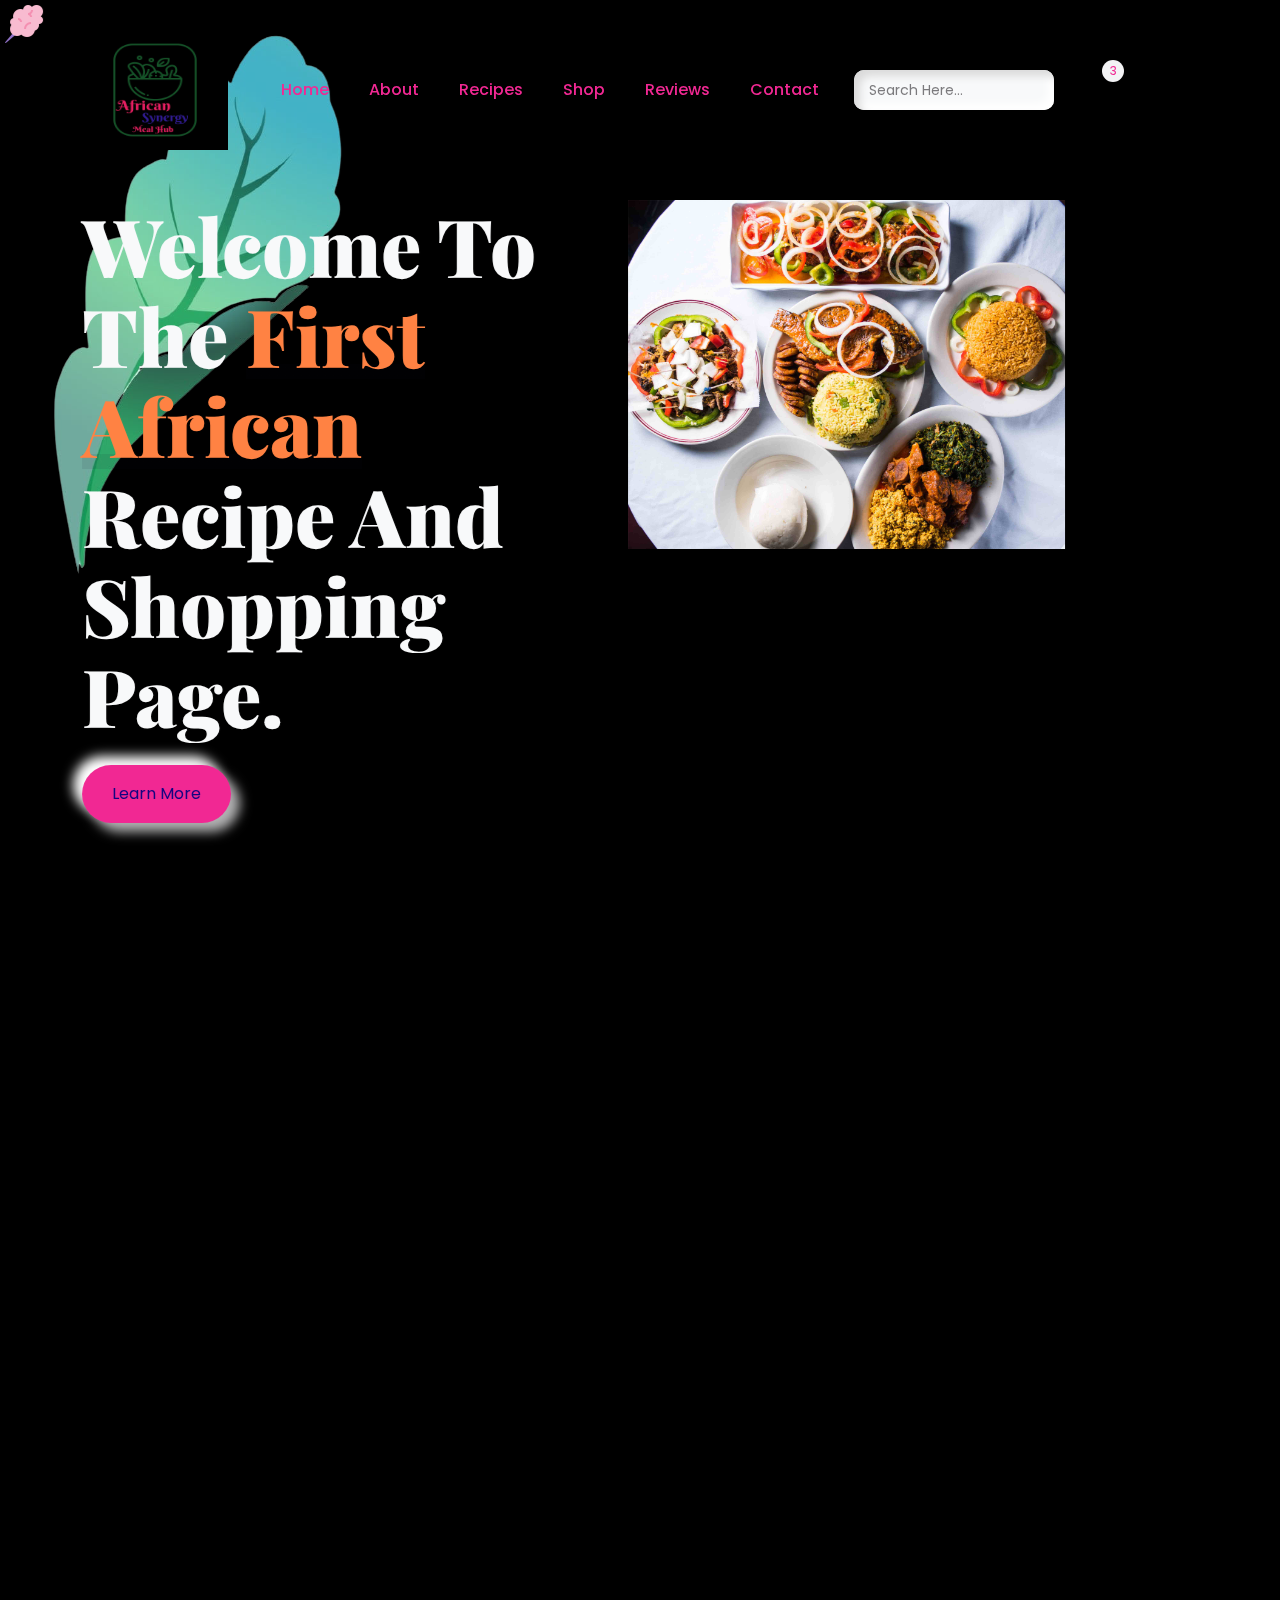
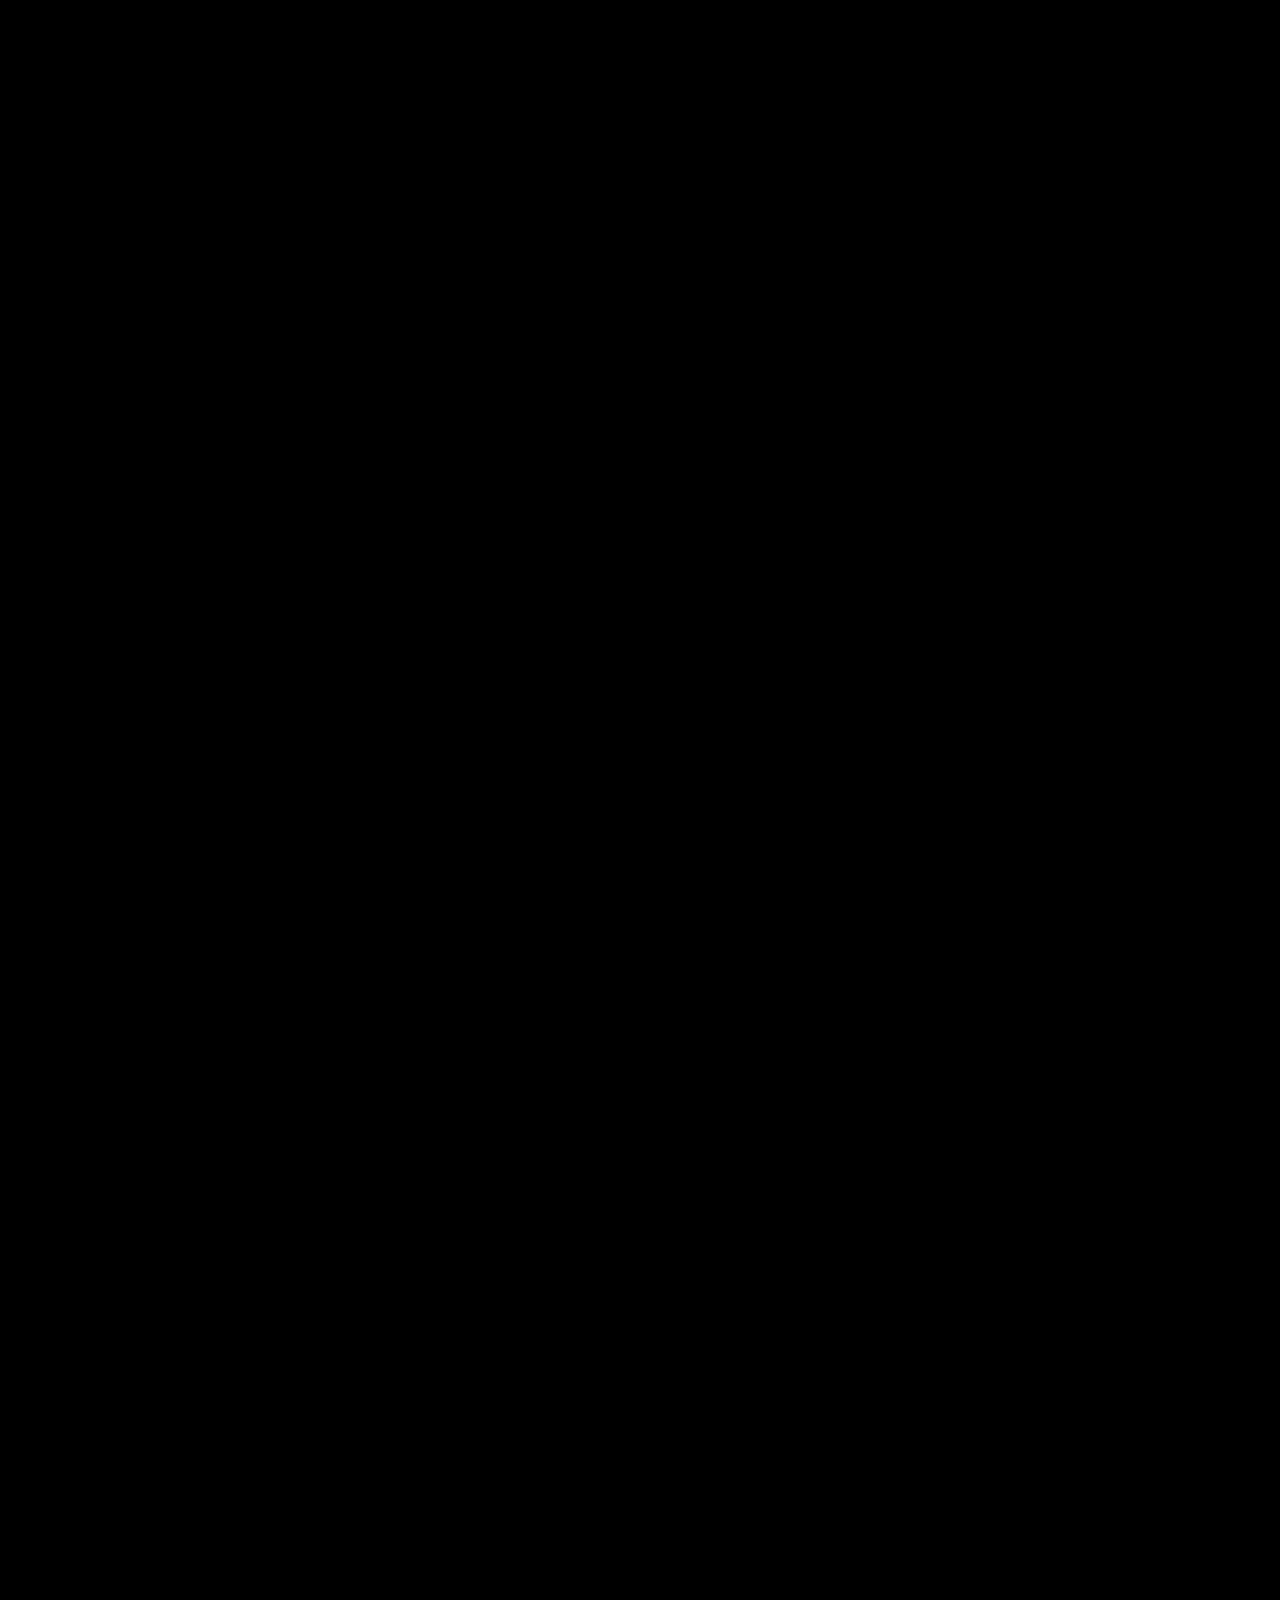
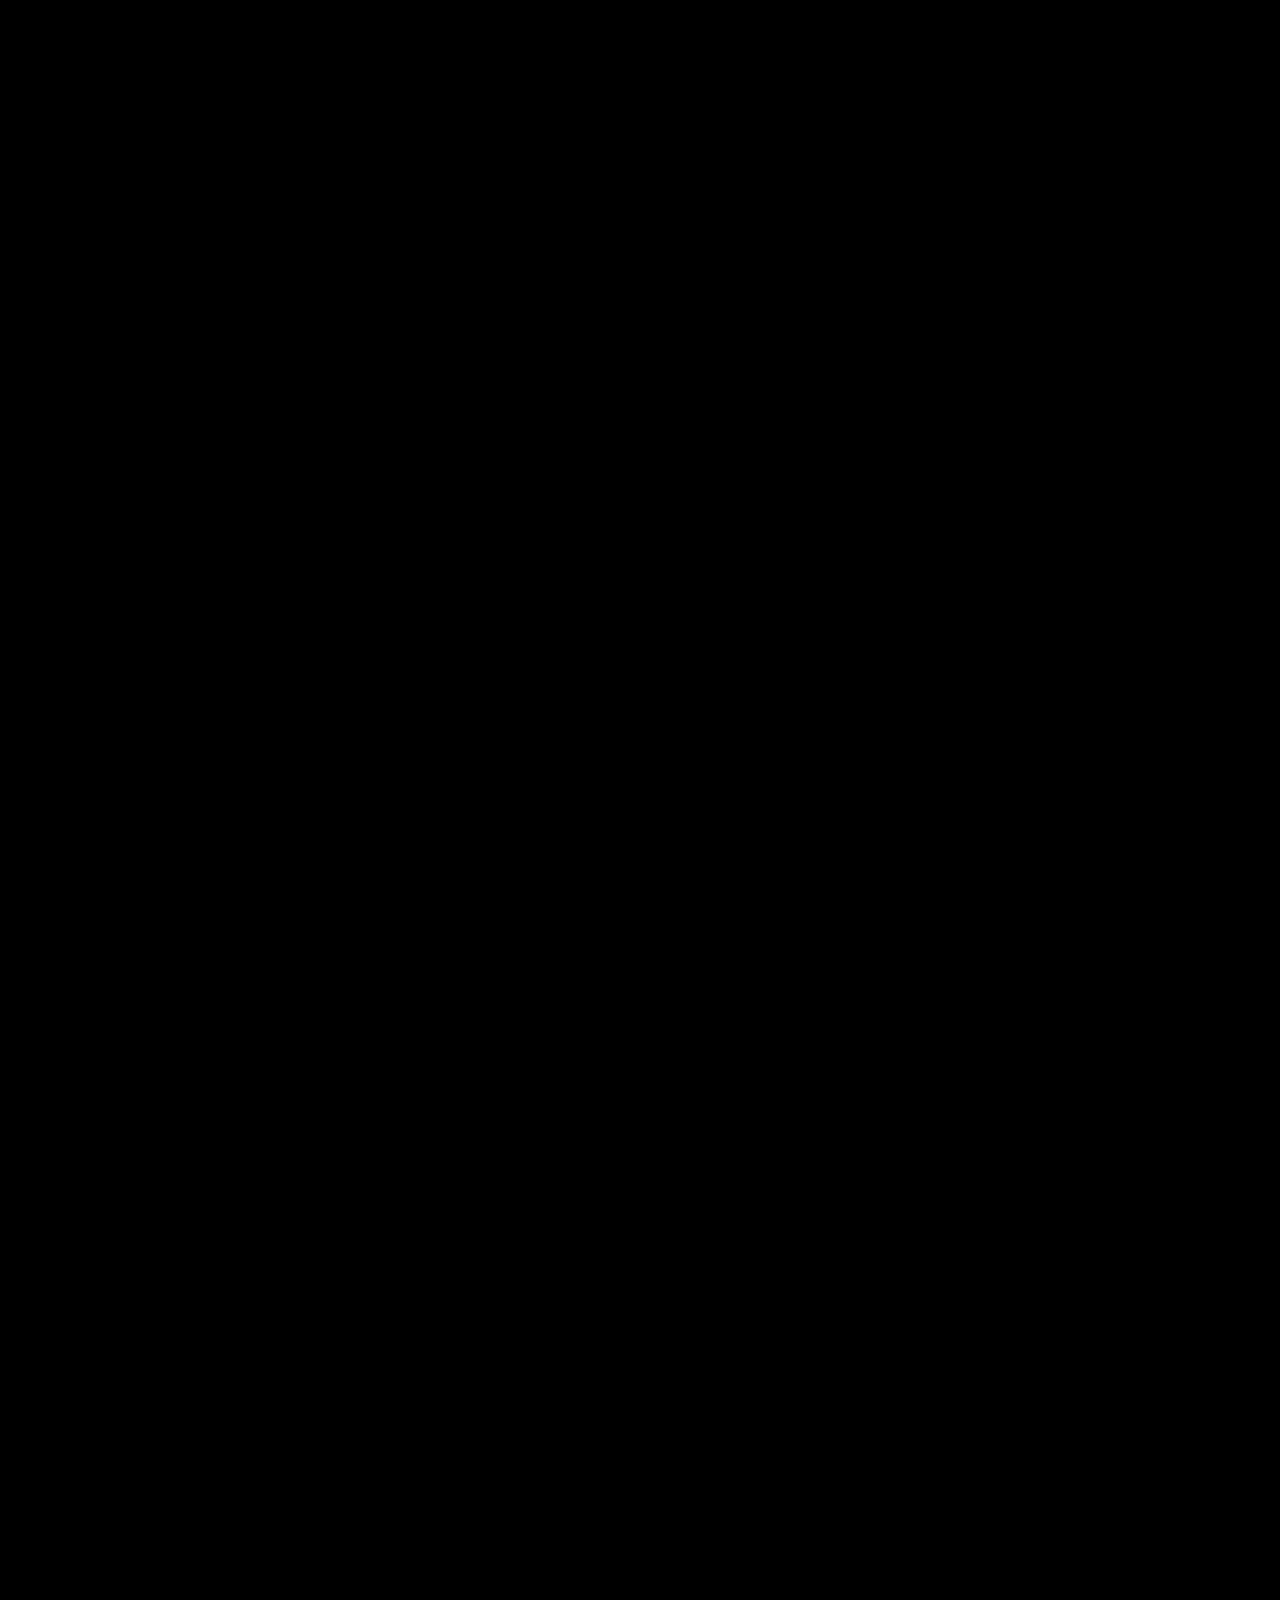
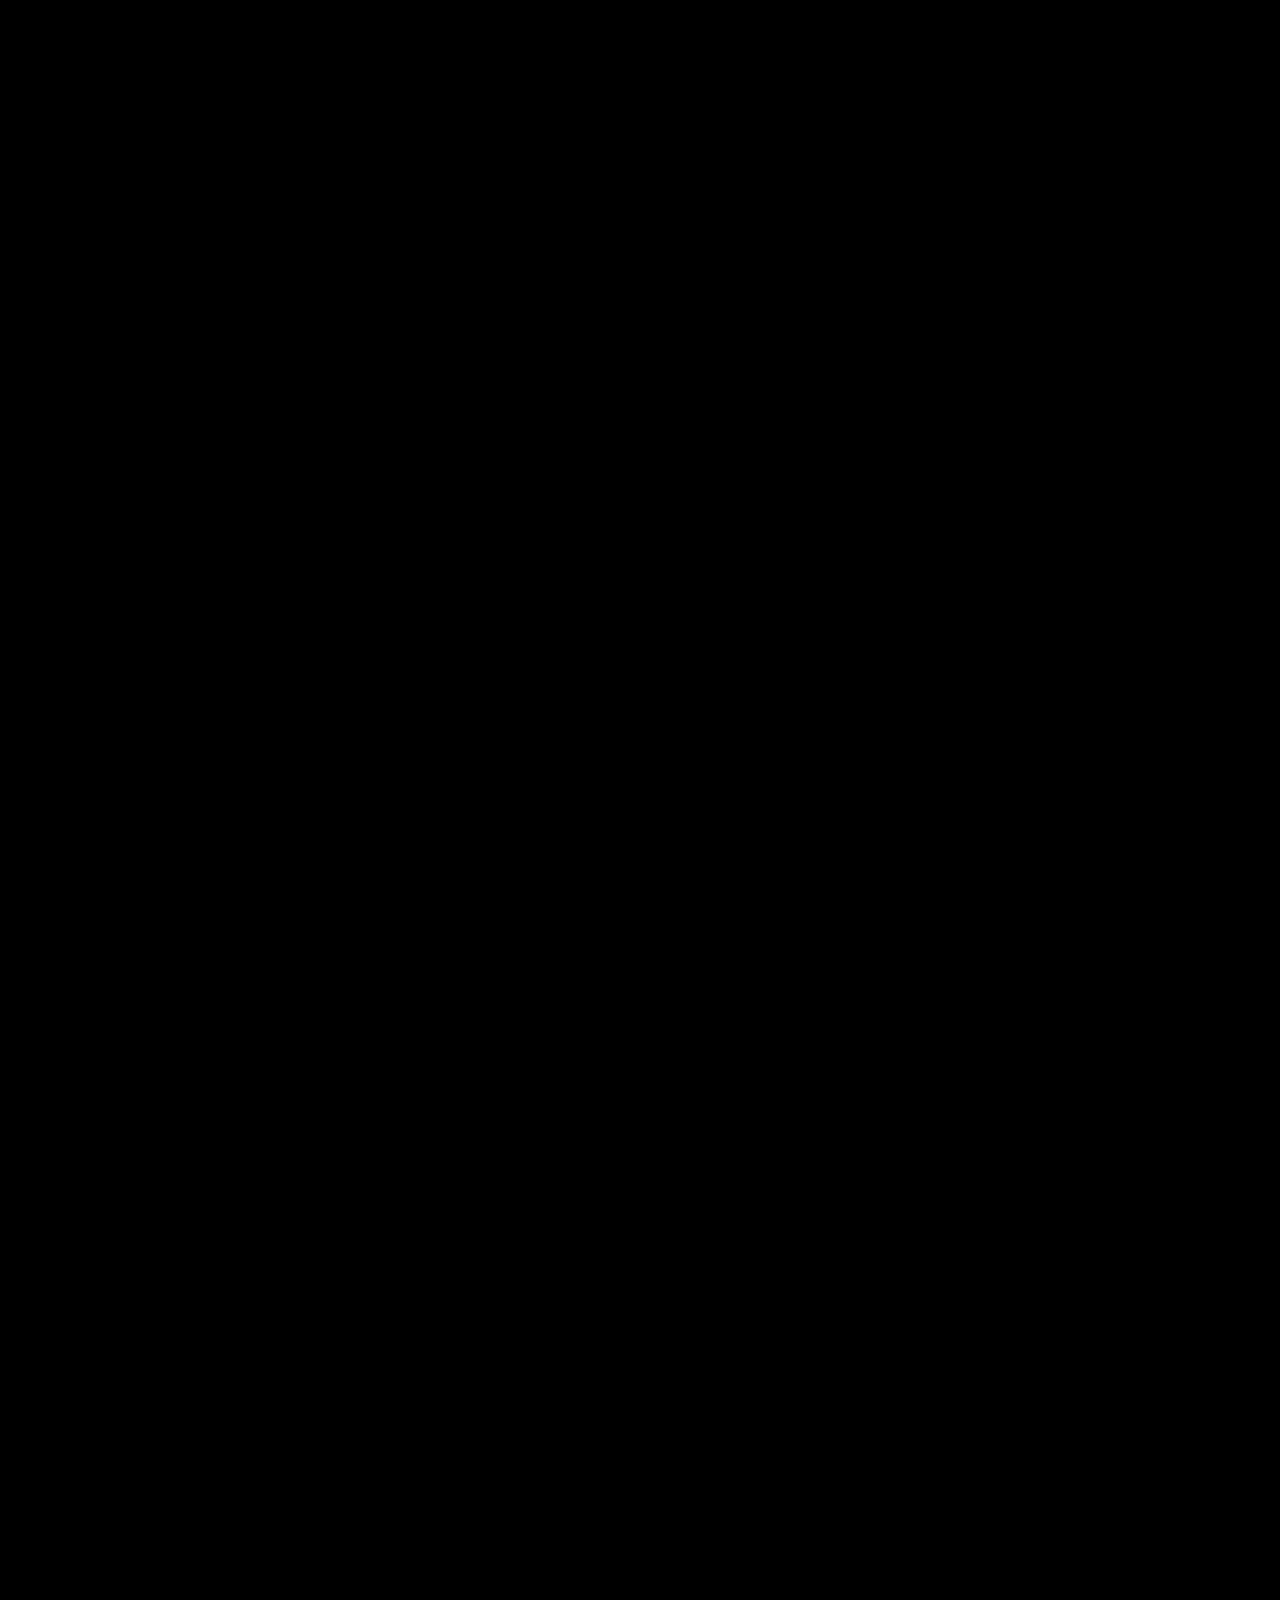
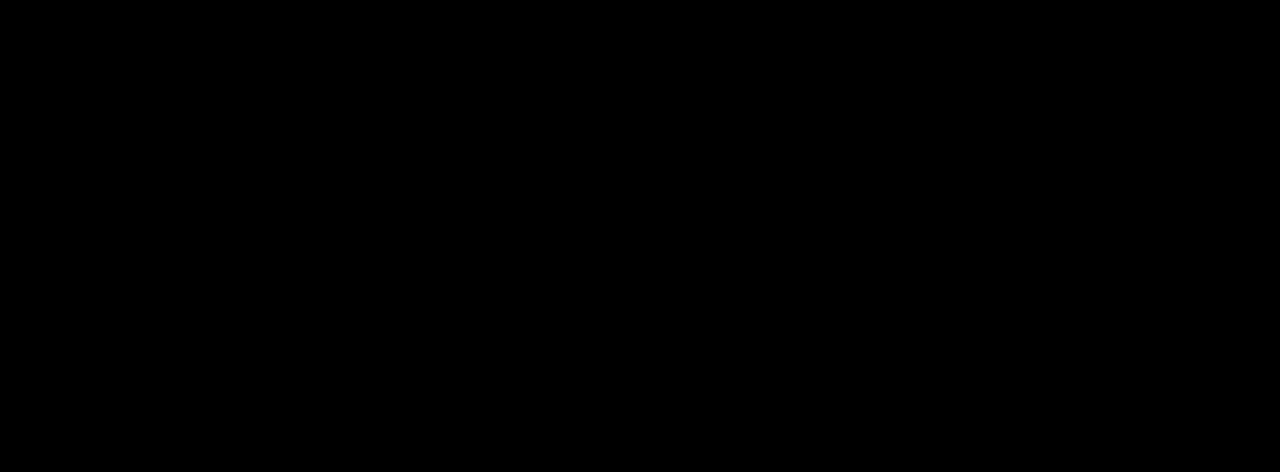
==== index.html @ 9c5f9ed6 "first commit" ====
<!DOCTYPE html>
<html lang="en">

<head>
    <meta charset="UTF-8">
    <meta http-equiv="X-UA-Compatible" content="IE=edge">
    <meta name="viewport" content="width=device-width, initial-scale=1.0">
    <title>African Synergy Meal Hub</title>
    <!-- for icons  -->
    <link rel="stylesheet" href="https://unicons.iconscout.com/release/v4.0.0/css/line.css">
    <!-- bootstrap   --> 
          <link rel="stylesheet" href="assets/css/bootstrap.min.css"> 
    <!-- for swiper slider  -->
    <link rel="stylesheet" href="assets/css/swiper-bundle.min.css"> 

    <!-- fancy box  -->
    <link rel="stylesheet" href="assets/css/jquery.fancybox.min.css"> 
    <!-- custom css  -->
    <link rel="stylesheet" href="style.css"> 
</head>

<body class="body-fixed">
    <!-- start of header  -->
    <header class="site-header">
        <div class="container">
            <div class="row">
                <div class="col-lg-2">
                    <div class="header-logo">
                        <a href="index.html">
                            <img src="my logo.jpg" width="150" height="120" alt="Logo">
                        </a>
                    </div>
                </div>
                <div class="col-lg-10">
                    <div class="main-navigation">
                        <button class="menu-toggle"><span></span><span></span></button>
                        <nav class="header-menu">
                            <ul class="menu food-nav-menu">
                                <li><a href="index.html">Home</a></li>
                                <li><a href="#about">About</a></li>
                                <li><a href="recipe.html">Recipes</a></li>
                                <li><a href="shopping.html">Shop</a></li>
                                <li><a href="review.html">Reviews</a></li>
                                <li><a href="#contact.html">Contact</a></li>
                            </ul>
                        </nav>
                        <div class="header-right">
                            <form action="#" class="header-search-form for-des">
                                <input type="search" class="form-input" placeholder="Search Here...">
                                <button type="submit">
                                    <i class="uil uil-search"></i>
                                </button>
                            </form>
                            <a href="javascript:void(0)" class="header-btn header-cart">
                                <i class="uil uil-shopping-bag"></i>
                                <span class="cart-number">3</span>
                            </a>
                            <a href="javascript:void(0)" class="header-btn">
                                <i class="uil uil-user-md"></i>
                            </a>
                        </div>
                    </div>
                </div>
            </div>
        </div>
    </header>
    <!-- header ends  -->

    <div id="viewport">
        <div id="js-scroll-content">
            <section class="main-banner" id="home">
                <div class="js-parallax-scene">
                    <div class="banner-shape-1 w-100" data-depth="0.30">
                        <img src="assets/images/icons8-cotton-candy-48.png" alt="">
                    </div>
                    <div class="banner-shape-2 w-100" data-depth="0.25">
                        <img src="assets/images/leaf.png" alt="">
                    </div> 
                </div> 
                <div class="sec-wp">
                    <div class="container">
                        <div class="row">
                            <div class="col-lg-6">
                                <div class="banner-text">
                                    <h1 class="h1-title">
                                        Welcome to the
                                        <span>First African</span>
                                        recipe and shopping page.
                                    </h1>
                                    
                                    <div class="banner-btn mt-4">
                                        <a href="recipe.html" class="sec-btn">Learn More</a>
                                    </div>
                                </div>
                            </div>
                            <div class="col-lg-6">
                                <div class="banner-img-wp">
                                    <div class="banner-img" >
                                        <img src="food.jpeg" alt="">
                                    </div>
                                </div>
                                
                            </div> 
                        </div>
                    </div>
                </div>
            </section>

<!--About Us Section-->
            

            <section class="about-sec section" id="about">
                <div class="container">
                    <div class="row">
                        <div class="col-lg-12">
                            <div class="sec-title text-center mb-5">
                                <p class="sec-sub-title mb-xxl-3">About Us</p>
                                <h2 class="h2-title">All you need to know <span>About Us</span></h2>
                                <div class="sec-title-shape mb-4">
                                    <img src="assets/images/about pic.jpg" alt="">
                                </div>
                                <p>   Ever wanted to prepare an african dish but have no idea where to start? or you know your recipes but don't know  where to buy certain items? LOOK NO FURTHER!
  At African Synergy Meal Hub we got you covered. Learn all you need to know about your favourite African dish, learn  how to prepare certain intercontinental “the african way” and order for all items needed to make your dish.
 African Synergy Meal Hub was created out of the love for well made African,snacks, fresh made juices and smoothies and educating people on healthy eating ,tips and lifestyle.</p>
                            </div>
                        </div>
                    </div>
                    
                </div>
            </section>
<!--Shop Section-->
            <section style="background-image: url(assets/images/menu-bg.png);"
                class="our-menu section bg-light repeat-img" id="menu">
                <div class="sec-wp">
                    <div class="container">
                        <div class="row">
                            <div class="col-lg-12">
                                <div class="sec-title text-center mb-5">
                                    <p class="sec-sub-title mb-xxl-3">Shop And Order For Your African Foods & Items</p>
                                    <div class="sec-title-shape mb-4">
                                        <img src="assets/images/title-shape.svg" alt="">
                                    </div>
                                </div>
                            </div>
                        </div>
                        <div class="menu-tab-wp">
                            <div class="row">
                                <div class="col-lg-12 m-auto">
                                    <div class="menu-tab text-center">
                                        <ul class="filters">
                                            <div class="filter-active"></div>
                                            <li class="filter" data-filter=".all, .breakfast, .lunch, .dinner">
                                                <img src="assets/images/menu-1.png" alt="">
                                                All
                                            </li>
                                            <li class="filter" data-filter=".breakfast">
                                                <img src="assets/images/menu-2.png" alt="">
                                                Breakfast
                                            </li>
                                            <li class="filter" data-filter=".lunch">
                                                <img src="assets/images/menu-3.png" alt="">
                                                Lunch
                                            </li>
                                            <li class="filter" data-filter=".dinner">
                                                <img src="assets/images/menu-4.png" alt="">
                                                Dinner
                                            </li>
                                        </ul>
                                    </div>
                                </div>
                            </div>
                        </div>
                        <div class="menu-list-row">
                            <div class="row g-xxl-5 bydefault_show" id="menu-dish">
                                <div class="col-lg-4 col-sm-6 dish-box-wp breakfast" data-cat="breakfast">
                                    <div class="dish-box text-center">
                                        <div class="dist-img">
                                            <img src="assets/images/dish/1.png" alt="">
                                        </div>
                                        <div class="dish-rating">
                                            5
                                            <i class="uil uil-star"></i>
                                        </div>
                                        <div class="dish-title">
                                            <h3 class="h3-title">Fresh Chicken Veggies</h3>
                                        </div>
                                        <div class="dish-info">
                                            <ul>
                                                <li>
                                                    <p>Type</p>
                                                    <b>Non Veg</b>
                                                </li>
                                                <li>
                                                    <p>Persons</p>
                                                    <b>2</b>
                                                </li>
                                            </ul>
                                        </div>
                                        <div class="dist-bottom-row">
                                            <ul>
                                                <li>
                                                    <b>$ 20</b>
                                                </li>
                                                <li>
                                                    <button class="dish-add-btn">
                                                        <i class="uil uil-plus"></i>
                                                    </button>
                                                </li>
                                            </ul>
                                        </div>
                                    </div>
                                </div>

                                <!-- 2 -->
                                <div class="col-lg-4 col-sm-6 dish-box-wp breakfast" data-cat="breakfast">
                                    <div class="dish-box text-center">
                                        <div class="dist-img">
                                            <img src="assets/images/dish/2.png" alt="">
                                        </div>
                                        <div class="dish-rating">
                                            4.3
                                            <i class="uil uil-star"></i>
                                        </div>
                                        <div class="dish-title">
                                            <h3 class="h3-title">Grilled Chicken</h3>
                                        </div>
                                        <div class="dish-info">
                                            <ul>
                                                <li>
                                                    <p>Type</p>
                                                    <b>Non Veg</b>
                                                </li>
                                                <li>
                                                    <p>Persons</p>
                                                    <b>1</b>
                                                </li>
                                            </ul>
                                        </div>
                                        <div class="dist-bottom-row">
                                            <ul>
                                                <li>
                                                    <b>$ 19</b>
                                                </li>
                                                <li>
                                                    <button class="dish-add-btn">
                                                        <i class="uil uil-plus"></i>
                                                    </button>
                                                </li>
                                            </ul>
                                        </div>
                                    </div>
                                </div>
                                <!-- 3 -->
                                <div class="col-lg-4 col-sm-6 dish-box-wp lunch" data-cat="lunch">
                                    <div class="dish-box text-center">
                                        <div class="dist-img">
                                            <img src="assets/images/dish/3.png" alt="">
                                        </div>
                                        <div class="dish-rating">
                                            4
                                            <i class="uil uil-star"></i>
                                        </div>
                                        <div class="dish-title">
                                            <h3 class="h3-title">Panner Noodles</h3>
                                        </div>
                                        <div class="dish-info">
                                            <ul>
                                                <li>
                                                    <p>Type</p>
                                                    <b>Veg</b>
                                                </li>
                                                <li>
                                                    <p>Persons</p>
                                                    <b>2</b>
                                                </li>
                                            </ul>
                                        </div>
                                        <div class="dist-bottom-row">
                                            <ul>
                                                <li>
                                                    <b>$ 15</b>
                                                </li>
                                                <li>
                                                    <button class="dish-add-btn">
                                                        <i class="uil uil-plus"></i>
                                                    </button>
                                                </li>
                                            </ul>
                                        </div>
                                    </div>
                                </div>

                                <!-- 4 -->
                                <div class="col-lg-4 col-sm-6 dish-box-wp lunch" data-cat="lunch">
                                    <div class="dish-box text-center">
                                        <div class="dist-img">
                                            <img src="assets/images/strawberry.jpg" alt="">
                                        </div>
                                        <div class="dish-rating">
                                            4.5
                                            <i class="uil uil-star"></i>
                                        </div>
                                        <div class="dish-title">
                                            <h3 class="h3-title">Strawberry</h3>
                                        </div>
                                        <div class="dish-info">
                                            <ul>
                                                <li>
                                                    <p>Type</p>
                                                    <b> Veg</b>
                                                </li>
                                                <li>
                                                    <p>Persons</p>
                                                    <b>2</b> 
                                            </ul>
                                        </div>
                                        <div class="dist-bottom-row">
                                            <ul>
                                                <li>
                                                    <b>$ 8</b>
                                                </li>
                                                <li>
                                                    <button class="dish-add-btn">
                                                        <i class="uil uil-plus"></i>
                                                    </button>
                                                </li>
                                            </ul>
                                        </div>
                                    </div>
                                </div>

                                <!-- 5 -->
                                <div class="col-lg-4 col-sm-6 dish-box-wp dinner" data-cat="dinner">
                                    <div class="dish-box text-center">
                                        <div class="dist-img">
                                            <img src="assets/images/spinach.jpg" alt="">
                                        </div>
                                        <div class="dish-rating">
                                            5
                                            <i class="uil uil-star"></i>
                                        </div>
                                        <div class="dish-title">
                                            <h3 class="h3-title">Spinach</h3>
                                        </div>
                                        <div class="dish-info">
                                            <ul>
                                                <li>
                                                    <p>Type</p>
                                                    <b>Veg</b>
                                                </li>
                                                <li>
                                                    <p>Persons</p>
                                                    <b>1</b>
                                            </ul>
                                        </div>
                                        <div class="dist-bottom-row">
                                            <ul>
                                                <li>
                                                    <b>$ 10</b>
                                                </li>
                                                <li>
                                                    <button class="dish-add-btn">
                                                        <i class="uil uil-plus"></i>
                                                    </button>
                                                </li>
                                            </ul>
                                        </div>
                                    </div>
                                </div>
                                <!-- 6 -->
                                <div class="col-lg-4 col-sm-6 dish-box-wp dinner" data-cat="dinner">
                                    <div class="dish-box text-center">
                                        <div class="dist-img">
                                            <img src="assets/images/spaghetti.jpg" alt="">
                                        </div>
                                        <div class="dish-rating">
                                            5
                                            <i class="uil uil-star"></i>
                                        </div>
                                        <div class="dish-title">
                                            <h3 class="h3-title">Spaghetti</h3>  
                                        </div>
                                        <div class="dish-info">
                                            <ul>
                                                <li>
                                                    <p>Type</p>
                                                    <b> Non Veg</b>
                                                </li>
                                                <li>
                                                    <p>Persons</p>
                                                    <b>2</b>
                                                </li>
                                            </ul>
                                        </div>
                                        <div class="dist-bottom-row">
                                            <ul>
                                                <li>
                                                    <b>$ 25</b>
                                                </li>
                                                <li>
                                                    <button class="dish-add-btn">
                                                        <i class="uil uil-plus"></i>
                                                    </button>
                                                </li>
                                            </ul>
                                        </div>
                                    </div>
                                </div>
                            </div>
                        </div>
                    </div>
                </div>
            </section>
  <!--recipe section -->
  
            <section class="two-col-sec section">
                <div class="col-lg-12">
                    <div class="sec-title text-center mb-5">
                        <p class="sec-sub-title mb-xxl-3">Our Recipes</p>
                        </div>
                        </div>

                <div class="container">
                    <div class="row align-items-center">
                        <div class="col-lg-5">
                            <div class="sec-img mt-5">
                                <img src="assets/images/dish/moimoi.jpg" alt="">
                            </div>
                        </div>
                        <div class="col-lg-7">
                            <div class="sec-text">
                                <h2 class="xxl-title">Moi-Moi</h2>
                                <p>This is Lorem ipsum dolor sit amet consectetur adipisicing elit. Amet dolores
                                    eligendi earum eveniet soluta officiis asperiores repellat, eum praesentium nihil
                                    totam. Non ipsa expedita repellat atque mollitia praesentium assumenda quo
                                    distinctio excepturi nobis tenetur, cum ab vitae fugiat hic aspernatur? Quos
                                    laboriosam, repudiandae exercitationem atque a excepturi vel. Voluptas, ipsa.</p>
                                <p>This is Lorem ipsum dolor sit amet consectetur adipisicing elit. At fugit laborum
                                    voluptas magnam sed ad illum? Minus officiis quod deserunt.</p>
                                    <div class="banner-btn mt-4">
                                        <a href="#recipe.html" class="sec-btn">Learn More</a>
                                    </div>     
                            </div>
                        </div>
                    </div>
                </div>

                <div class="container">
                    <div class="row align-items-center">
                        <div class="col-lg-5">
                            <div class="sec-img mt-5">
                                <img src="assets/images/dish/afang soup.jpg" alt="">
                            </div>
                        </div>
                        <div class="col-lg-7">
                            <div class="sec-text">
                                <h2 class="xxl-title">Afang Soup</h2>
                                <p>This is Lorem ipsum dolor sit amet consectetur adipisicing elit. Amet dolores
                                    eligendi earum eveniet soluta officiis asperiores repellat, eum praesentium nihil
                                    totam. Non ipsa expedita repellat atque mollitia praesentium assumenda quo
                                    distinctio excepturi nobis tenetur, cum ab vitae fugiat hic aspernatur? Quos
                                    laboriosam, repudiandae exercitationem atque a excepturi vel. Voluptas, ipsa.</p>
                                <p>This is Lorem ipsum dolor sit amet consectetur adipisicing elit. At fugit laborum
                                    voluptas magnam sed ad illum? Minus officiis quod deserunt.</p>
                                    <div class="banner-btn mt-4">
                                        <a href="#recipe.html" class="sec-btn">Learn More</a>
                                    </div>
                            </div>
                        </div>
                    </div>
                </div>
                 </section>


                 <!-- details card section starts from here -->
<section class="details-card">
    <div class="container">
        <div class="sec-title text-center mb-5">
            <p class="sec-sub-title mb-xxl-3">Blog</p>
            </div>
        <div class="row"> 
            <div class="col-md-4">
                <div class="card-content">
                    <div class="card-img">
                        <img src="https://placeimg.com/380/230/nature" alt="">
                        <span><h4>Blog Post!</h4></span>
                    </div>
                    <div class="card-desc">
                        <h3>Blog 1</h3>
                        <p>Lorem ipsum dolor sit amet consectetur, adipisicing elit. Laboriosam, voluptatum! Dolor quo, perspiciatis
                            voluptas totam</p>
                            <a href="#" class="btn-card">Read</a>   
                    </div>
                </div>
            </div>
            <div class="col-md-4">
                <div class="card-content">
                    <div class="card-img">
                        <img src="assets/images/bell peppers.jpg" alt="">
                        <span><h4>Blog Post!</h4></span>
                    </div>
                    <div class="card-desc">
                        <h3>Blog 2</h3>
                        <p>Lorem ipsum dolor sit amet consectetur, adipisicing elit. Laboriosam, voluptatum! Dolor quo, perspiciatis
                            voluptas totam</p>
                            <a href="#" class="btn-card">Read</a>   
                    </div>
                </div>
            </div>
            <div class="col-md-4">
                <div class="card-content">
                    <div class="card-img">
                        <img src="assets/images/fruit basket.jpg" alt="">
                        <span><h4>Blog post!</h4></span>
                    </div>
                    <div class="card-desc">
                        <h3>Blog 3</h3>
                        <p>Lorem ipsum dolor sit amet consectetur, adipisicing elit. Laboriosam, voluptatum! Dolor quo, perspiciatis
                            voluptas totam</p>
                            <a href="#" class="btn-card">Read</a>   
                    </div>
                </div>
            </div>
        </div>
    </div>
</section>




            <!--Footer Section-->

            <footer id="footer" class="clearfix">
                <div id="footer-widgets">
          
                  <div class="container">
          
                  <div id="footer-wrapper">
          
                    <div class="row">
                      <div class="col-sm-6 col-md-2">
                        <div id="meta-3" class="widget widgetFooter widget_meta">
                        <h4 class="widgettitle">Quick Links :</h4>
                        <ul>
                        <li><a href="index.html"><i class="fa fa-home fa-fw"></i> Home</a></li>
                        <li><a href="shopping.html"><i class="fa fa-link"></i> About s</a></li>
                        <li><a href="recipe.html"><i class="fa fa-envelope fa-fw"></i> Contact Us</a></li>
                       </ul>
          </div>      </div> <!-- end widget1 -->
          
                      <div class="col-sm-6 col-md-2">
                                <div id="recent-posts-3" class="widget widgetFooter widget_recent_entries">
                              <h4 class="widgettitle">Our social media :</h4>
                              <ul>
                                <li>
                                    <a href="#" target="_blank"><i class="fa fa-facebook"></i> Facebook</a>
                                   </li>
                                   <li>
                                     <a href="#" target="_blank"><i class="fa fa-twitter"></i> Twitter</a>
                                   </li>
                                   <li>
                                     <a href="#" target="_blank"><i class="fa fa-youtube"></i> Youtube</a>
                                  </li>
                               </ul>
                       </div>            </div> <!-- end widget1 -->
               
                           <div class="col-sm-6 col-md-4">
                             <div id="meta-4" class="widget widgetFooter widget_meta">
                             <h4 class="widgettitle">Subscribe :</h4>
               
                             <div class="form-group">
                               <div class="input-group">
                                 <input class="form-control" placeholder="Write your email .." type="text">
                               </div>
                             </div>

                             <div class="form-group">
                                <div class="input-group">
                                  <input class="form-control" placeholder="+234700000000" type="text">
                                   <span class="input-group-btn">
                                    <button class="btn btn-primary" type="button">Subscribe !</button>
                                  </span>
                                </div>
                              </div>
                
                
                              </div>
                             </div> <!-- end widget1 -->
                
                            
                
                        </div> <!-- end #footer-wrapper -->
                
                        </div> <!-- end .container -->
                      </div> <!-- end #footer-widgets -->
                
                      <div id="sub-floor">
                        <div class="container">
                          <div class="row">
                            <div class="col-md-4 copyright">
                             Copy right  © 2022
                            </div>
                            <div class="col-md-4 col-md-offset-4 attribution">
                             Developer by  <a target="_blank" href="#">Mirabel Chiamaka</a> .
                            </div>
                          </div> <!-- end .row -->
                        </div>
                      </div>
                
                    </footer>




    <!-- jquery  -->
    <script src="assets/js/jquery-3.5.1.min.js"></script>
    <!-- bootstrap -->
    <script src="assets/js/bootstrap.min.js"></script>
    <script src="assets/js/popper.min.js"></script>

    <!-- fontawesome  -->
    <script src="assets/js/font-awesome.min.js"></script>

    <!-- swiper slider  -->
    <script src="assets/js/swiper-bundle.min.js"></script>

    <!-- mixitup -- filter  -->
    <script src="assets/js/jquery.mixitup.min.js"></script>

    <!-- fancy box  -->
    <script src="assets/js/jquery.fancybox.min.js"></script>

    <!-- parallax  -->
    <script src="assets/js/parallax.min.js"></script>

    <!-- gsap  -->
    <script src="assets/js/gsap.min.js"></script>

    <!-- scroll trigger  -->
    <script src="assets/js/ScrollTrigger.min.js"></script>
    <!-- scroll to plugin  -->
    <script src="assets/js/ScrollToPlugin.min.js"></script>
    <!-- rellax  -->
    <!-- <script src="assets/js/rellax.min.js"></script> -->
    <!-- <script src="assets/js/rellax-custom.js"></script> -->
    <!-- smooth scroll  -->
    <script src="assets/js/smooth-scroll.js"></script>
    <!-- custom js  -->
    <script src="main.js"></script>

</body>

</html>
---- style.css ----
@import url('https://fonts.googleapis.com/css2?family=Playfair+Display:ital,wght@0,400;0,500;0,600;0,700;0,800;0,900;1,400;1,500;1,600;1,700;1,800;1,900&family=Poppins:ital,wght@0,100;0,200;0,300;0,400;0,500;0,600;0,700;0,800;1,100;1,200;1,300;1,400;1,500;1,600;1,700&display=swap');
/* font-family: 'Playfair Display', serif;
font-family: 'Poppins', sans-serif; */

body {
    font-family: 'Poppins', sans-serif;
    text-rendering: optimizeLegibility !important;
    background: #000000;
    background-color: #000000;
}

.body-fixed {
    position: fixed;
    width: 100%;
    height: 100vh;
    top: auto;
    left: auto;
    background-color: #000000;

}

body, html {
    overflow-x: hidden;
}

img {
    max-width: 80%;
}

.site-header {
    position: fixed;
    padding: 30px 0;
    display: flex;
    align-items: center;
    top: 0;
    left: 0;
    width: 100%;
    z-index: 99;
    border-bottom: 1px solid transparent;
}

.site-header.sticky_head {
    background: #000000;
    padding: 20px 0;
    backdrop-filter: blur(20px);
}

.main-navigation {
    display: flex;
    width: 100%;
    height: 100%;
    justify-content: flex-end;
    align-items: center;
}

.main-navigation .menu li {
    display: inline-block;
    position: relative;
    margin: 0 6px;
}

.main-navigation .menu li:first-child {
    margin-left: 0;
}

.main-navigation .menu li:last-child {
    margin-right: 0;
}

.main-navigation .menu li:hover>ul, .main-navigation .menu li.focus>ul {
    opacity: 1;
    margin-top: 6px;
    visibility: visible;
}

a {
    background-color: transparent;
    text-decoration: none !important;
    outline: none !important;
}

ul {
    list-style: none;
    margin: 0;
    padding: 0;
}

.main-navigation .menu ul a {
    width: 200px;
}

.main-navigation .menu li:hover>ul, .main-navigation .menu li.focus>ul {
    left: auto;
}

.main-navigation .menu li a {
    display: flex;
    transition: 0.3s;
    position: relative;
    justify-content: center;
    align-items: center;
    color: #f12893;
    text-transform: capitalize;
    font-weight: 500;
    padding: 5px 15px;
    border-radius: 20px;
}

.main-navigation .menu li a:hover, .main-navigation .menu li .active-menu, .main-navigation .menu .sub-menu li .active-sub-menu {
    color: #0d0480;
    background: #f3f3f5;
    box-shadow: #f3f3f5;
}

.header-right {
    margin-left: 40px;
    display: flex;
    flex-wrap: wrap;
    align-items: center;
}

.header-btn {
    width: 40px;
    height: 40px;
    display: inline-flex;
    justify-content: center;
    border-radius: 10px;
    position: relative;
    margin-left: 20px;
    transition: 0.3s;
    box-shadow:#000000;
    align-items: center;
    color: #0d0480;
}

.cart-number {
    position: absolute;
    top: -10px;
    right: -10px;
    width: 22px;
    height: 22px;
    display: flex;
    justify-content: center;
    align-items: center;
    border-radius: 50%;
    background: #f3f3f5;
    font-size: 12px;
   /* border: 1px solid #f3f3f5;*/
    color: #f12893;
}

.header-btn:hover {
    background: linear-gradient(145deg, #dcdcdc, #ffffff);
    box-shadow: 20px 20px 60px #cfcfd0, -20px -20px 60px #ffffff;
}

.header-search-form {
    position: relative;
}

.for-des {
    display: block !important;
}

.header-search-form button {
    background: transparent;
    border: none;
    padding: 0;
    position: absolute;
    right: 0;
    top: 50%;
    transform: translate(0, -50%);
    width: 48px;
    height: 100%;
    opacity: 0.5;
}

.header-search-form .form-input {
    font-size: 14px;
    padding-right: 40px;
    width: 200px;
    height: 40px;
}

.form-input::placeholder {
    color: rgba(70 69 71 / 0.7);
}

.form-input {
    width: 100%;
    height: 50px;
    outline: none !important;
    padding: 10px 15px;
    color: #0d0480;
    -webkit-appearance: none;
    border-radius: 10px;
    border: none;
    background: #f8f9fa;
    box-shadow: inset 6px 6px 8px #dadada, inset -6px -6px 8px #ffffff;
}

* {
    -webkit-tap-highlight-color: transparent;
}

.uil {
    color: #f12893;
}

@media screen and (min-width: 992px) {
    .menu-toggle {
        display: none;
    }
}

@media (min-width: 1500px) {
    .container {
        max-width: 1368px;
    }
}

@media (min-width: 2100px) {
    .container {
        max-width: 1400px;
    }
    p, body, button, input {
        font-size: 20px;
        line-height: 32px;
    }
}

@media (max-width: 1399px) {
    .header-right {
        margin-left: 20px;
    }
    .main-navigation .menu li {
        margin: 0 3px;
    }
}

@media (max-width: 1199px) {
    .header-btn {
        margin-left: 10px;
    }
    .header-right {
        margin-left: 10px;
    }
    .main-navigation .menu li {
        margin: 0;
    }
    .main-navigation .menu li a {
        padding: 4px 15px;
        font-size: 15px;
    }
    .header-search-form .form-input {
        width: 170px;
    }
}

@media (max-width: 991px) {
    .section {
        padding-top: 85px;
        padding-bottom: 85px;
    }
    .for-des {
        display: none !important;
    }
    .for-mob {
        display: block !important;
    }
    .site-header .container {
        max-width: 100%;
        padding: 0;
        height: 100%;
    }
    .site-header .container .row {
        margin: 0;
        height: 100%;
    }
    .site-header .container .row .col-lg-2 {
        width: auto;
        padding: 0;
        height: 100%;
        position: absolute;
        top: 0;
        left: 30px;
        z-index: 5;
        display: flex;
        align-items: center;
    }
    .menu-toggle {
        position: absolute;
        top: 50%;
        right: 30px;
        border: none;
        outline: none !important;
        background: transparent;
        width: 40px;
        height: 40px;
        transform: translate(0, -50%);
        z-index: 100;
        box-shadow: inset 6px 6px 7px #f12893, -6px -6px 10px #ffffff;
        border-radius: 10px;
        padding: 0 8px;
    }
    .menu-toggle span {
        display: block;
        width: 100%;
        height: 4px;
        background: #f12893;
        margin-bottom: 5px;
        transition: 0.3s;
        border-radius: 5px;
        position: relative;
    }
    .menu-toggle span:last-child {
        margin: 0;
    }
    .toggled .menu-toggle span:nth-child(1) {
        transform: rotate(45deg);
        top: 5px;
    }
    .toggled .menu-toggle span:nth-child(2) {
        transform: rotate(-45deg);
        top: -4px;
    }
    .toggled .menu-toggle span:nth-child(3) {
        opacity: 0;
        height: 0;
    }
    .toggled .header-menu {
        transform: translateY(0);
    }
    .header-menu {
        height: 100vh;
        position: absolute;
        top: 0;
        left: 0;
        width: 100%;
        padding-top: max(9vh, 30px);
        padding-left: max(6vh, 30px);
        z-index: 99;
        transition: 1s cubic-bezier(0.165, 0.84, 0.44, 1);
        overflow-y: auto;
        transform: translateY(-100%);
        background-image: url(assets/images/blog-pattern-bg.png);
        background-position: center;
        background-color: #000000;
    }
    .main-navigation .menu li {
        display: block;
        float: none;
        margin: 0;
        margin-bottom: max(20px, 4vh);
    }
    .main-navigation .menu li a {
        display: inline-block;
        font-size: max(16px, 2vh);
    }
    .main-navigation .menu .sub-menu {
        max-width: 220px;
        opacity: 1;
        visibility: visible;
        display: none;
    }
    .main-navigation .menu .sub-menu li {
        margin-bottom: 5px;
    }
    .main-navigation .menu li:last-child {
        margin: 0;
    }
    .main-navigation .menu .sub-menu li a {
        color: #f12893;
    }
    .header-btn.header-cart {
        display: none;
    }
    .header-btn {
        margin: 0;
        margin-right: 70px;
    }
    .site-header {
        padding: 20px 0;
        box-shadow: 0px 10px 55px #d4d4d4;
    }
    .site-header.sticky_head, .site-header {
        background: rgb(255 255 255 / 90%);
    }
    body {
        height: auto !important;
    }
}

@media (max-width: 575px) {
    .container, .container-fluid {
        padding: 0 30px;
    }
}

@media (max-width: 400px) {
    .container, .container-fluid {
        padding: 0 15px;
    }
    .header-btn {
        margin-right: 56px;
    }
    .menu-toggle {
        right: 15px;
    }
    .site-header .container .row .col-lg-2 {
        left: 15px;
    }
}

/* ************************** */

@media screen and (min-width: 992px) {
    #viewport {
        overflow: hidden;
        position: fixed;
        height: 100%;
        width: 100%;
        top: 0;
        left: 0;
        bottom: 0;
        right: 0;
    }
    #js-scroll-content {
        position: absolute;
        overflow: hidden;
        width: 100%;
        top: 0;
        left: 0;
    }
}

@media (max-width: 991px) {
    #js-scroll-content {
        transform: unset !important;
    }
}

.main-banner {
    padding: 200px 0 300px;
    min-height: 100vh;
    position: relative;
}

.js-parallax-scene {
    position: absolute;
    top: 0;
    left: 0;
    width: 100%;
    height: 100%;
}



.sec-wp {
    position: relative;
    z-index: 4;
}

.h1-title {
    font-size: 90px;
    line-height: 108px;
    text-transform: capitalize;
    margin-bottom: 25px;
    font-weight: 900;
}

.h1-title span {
    color: #ff8243;
    background-image: linear-gradient(0deg, rgb(13 13 37 /8%), rgb(13 13 37 /8%));
    background-size: 100% 15px;
    background-position: 0 90%;
    background-repeat: no-repeat;
    display: inline;
    transition: 0.8s cubic-bezier(0.22, 0.78, 0.45, 1.02);
}

h1, h2, h3, h4, h5, h6 {
    color: #f8f9fa;
    font-family: 'Playfair Display', serif;
    font-weight: 900;
}

p {
    font-size: 16px;
    line-height: 50px;
}

.sec-btn {
    min-width: 120px;
    min-height: 58px;
    background: #f12893;
    box-shadow: 9px 9px 12px #b2b2b3, -9px -9px 12px #ffffff;
    display: inline-flex;
    justify-content: center;
    align-items: center;
    border-radius: 30px;
    color: #0d0480;
    text-transform: capitalize;
    text-align: center;
    border: none;
    cursor: pointer;
    outline: none !important;
    transition: 0.8s cubic-bezier(0.22, 0.78, 0.45, 1.02);
    overflow: hidden;
    position: relative;
    z-index: 2;
    padding: 6px 30px;
}

.sec-btn:hover {
    border-color: #0d0d25;
    box-shadow: inset 9px 9px 12px #cccccc, inset -9px -9px 12px #ffffff;
    color: #0d0d25;
}

 ******************** 


 ******************** 

.section {
    padding-top: 100px;
    padding-bottom: 100px;
    position: relative;
}

.sec-sub-title {
    text-transform: uppercase;
    display: inline-block;
    background: #f12893;
    box-shadow: 9px 9px 12px #e4e4e4, -9px -9px 12px #ffffff;
    padding: 3px 20px;
    border-radius: 60px;
    color: #0d0480;
    font-size: 30px;
}

.h2-title {
    font-size: 46px;
    line-height: 56px;
    margin-bottom: 15px;
    text-transform: capitalize;
    position: relative;
}

.h2-title span, .h3-title span, .h4-title span, .h5-title span, .sub-title span {
    display: block;
}





.menu-tab-wp {
    margin-bottom: 80px;
}

.menu-tab ul {
    padding: 10px;
    display: inline-block;
    border-radius: 60px;
    background: linear-gradient(145deg, #ececec, #ffffff);
    box-shadow: 28px 28px 55px #d4d4d4, -28px -28px 55px #ffffff;
    position: relative;
    z-index: 2;
}

.menu-tab ul li, .menu-tab ul .filter-active {
    display: inline-flex;
    text-transform: capitalize;
    font-size: 18px;
    line-height: normal;
    cursor: pointer;
    padding: 10px 26px;
    border-radius: 30px;
    transition: 0.3s;
    justify-content: center;
    align-items: center;
}

.filter-active {
    position: absolute;
    left: 0;
    top: 12px;
    min-height: 50px;
    z-index: -1;
}

.menu-tab ul li img {
    margin-right: 10px;
    position: relative;
    top: 1px;
}

.menu-tab ul .filter-active {
    color: #000000;
    background: linear-gradient(145deg, #e3a92b, #ffc933);
}

.menu-list-row .bydefault_show .dish-box-wp {
    display: inline-block !important;
}

.dish-box-wp {
    display: none;
}

.dish-box {
    border-radius: 30px;
    background: #000000;
    box-shadow: 28px 28px 45px #d4d4d4, -28px -28px 45px #ffffff;
    display: flow-root;
    padding: 0 30px 40px;
    padding-top: 0;
    margin: 130px 0 30px;
    transition: 0.8s cubic-bezier(0.22, 0.78, 0.45, 1.02);
}

.dish-box:hover {
    transform: scale(1.03);
}

.dist-img {
    margin-top: -130px;
    margin-bottom: 30px;
}

.dist-img img {
    box-shadow: 28px 28px 45px #d4d4d4, -28px -28px 45px #ffffff;
    border-radius: 50%;
    overflow: hidden;
}

.dish-rating {
    font-size: 20px;
    margin-bottom: 15px;
}

.dish-title {
    padding: 0 30px;
}

.dish-title .h3-title {
    text-transform: capitalize;
    margin-bottom: 5px;
    font-family: 'Playfair Display', serif;
    font-weight: bold;
    color: #f3f3f5;
    transition: 0.3s;
    min-height: 76px;
    display: -webkit-box;
    -webkit-line-clamp: 2;
    -webkit-box-orient: vertical;
    overflow: hidden;
    font-weight: 900;
}

.dish-title p {
    color: #000000;
}

.dish-info ul, .dist-bottom-row ul {
    display: flex;
    justify-content: space-between;
    text-align: left;
}

.dish-info ul li {
    display: inline-block;
    flex: 1;
}

.dish-info ul li:last-child {
    text-align: right;
    border-left: 2px solid rgb(204 204 204 / 30%);
}

.dist-bottom-row ul li:last-child {
    text-align: right;
}

.dish-info ul li p {
    font-size: 18px;
    text-transform: capitalize;
    margin-bottom: 2px;
    font-weight: 300;
}

.dish-info ul li b {
    font-weight: 600;
}

.dish-info, .dist-bottom-row {
    padding: 0 30px;
}

.dish-info {
    border-bottom: 2px solid rgb(204 204 204 / 30%);
    margin: 30px 0 30px;
    padding-bottom: 30px;
}

.dist-bottom-row ul li {
    display: flex;
    align-items: center;
}

.dist-bottom-row ul li b {
    font-size: 30px;
}

.dish-add-btn {
    width: 40px;
    height: 40px;
    border: none;
    border-radius: 10px;
    color: #ffffff;
    transition: 0.3s;
    background: linear-gradient(145deg, #ffc954, #ffbc00);
    box-shadow: inset 4px 4px 8px #d6a029, inset -4px -4px 8px #ffd837;
}

.dish-add-btn i {
    color: #000000;
    font-size: 22px;
}

.dish-add-btn:hover {
    background: linear-gradient(145deg, #e3a92b, #ffc933);
}

/* ************ */

.xxl-title {
    text-transform: capitalize;
    font-size: 52px;
    line-height: 72px;
    margin-bottom: 30px;
}



#gallery {
    padding-top: 120px;
}



.back-img {
    background-position: center;
    background-size: cover;
}

.details-card {
	background: #ecf0f1;
    margin-top: 60px;
    margin-bottom: 60px;
}

.card-content {
	background: #ffffff;
	border: 8px;
	box-shadow: 0 2px 5px 0 rgba(0,0,0,.16), 0 2px 10px 0 rgba(0,0,0,.12);
}

.card-img {
	position: relative;
	overflow: hidden;
	border-radius: 0;
	z-index: 1;
}

.card-img img {
	width: 100%;
	height: auto;
	display: block;
}
.card-img span {
	position: absolute;
    top: 15%;
    left: 12%;
    background: #0d0480;
    padding: 6px;
    color: #fff;
    font-size: 12px;
    border-radius: 4px;
    -webkit-border-radius: 4px;
    -moz-border-radius: 4px;
    -ms-border-radius: 4px;
    -o-border-radius: 4px;
    transform: translate(-50%,-50%);
}
.card-img span h4{
        font-size: 12px;
        margin:0;
        padding:10px 5px;
         line-height: 0;
}
.card-desc {
	padding: 1.25rem;
}
.card-desc h3 {
	color: #000000;
    font-weight: 600;
    font-size: 1.5em;
    line-height: 1.3em;
    margin-top: 0;
    margin-bottom: 5px;
    padding: 0;
}

.card-desc p {
	color: #747373;
    font-size: 14px;
	font-weight: 400;
	font-size: 1em;
	line-height: 1.5;
	margin: 0px;
	margin-bottom: 50px;
	padding: 0;
	font-family: 'Raleway', sans-serif;
}
.btn-card{
	background-color: #0d0480;
	color: #fff;
	box-shadow: 0 2px 5px 0 rgba(0,0,0,.16), 0 2px 10px 0 rgba(0,0,0,.12);
    padding: .70rem 1.5rem;
    font-size: .81rem;
    -webkit-transition: color .15s ease-in-out,background-color .15s ease-in-out,border-color .15s ease-in-out,-webkit-box-shadow .15s ease-in-out;
    transition: color .15s ease-in-out,background-color .15s ease-in-out,border-color .15s ease-in-out,-webkit-box-shadow .15s ease-in-out;
    -o-transition: color .15s ease-in-out,background-color .15s ease-in-out,border-color .15s ease-in-out,box-shadow .15s ease-in-out;
    transition: color .15s ease-in-out,background-color .15s ease-in-out,border-color .15s ease-in-out,box-shadow .15s ease-in-out;
    transition: color .15s ease-in-out,background-color .15s ease-in-out,border-color .15s ease-in-out,box-shadow .15s ease-in-out,-webkit-box-shadow .15s ease-in-out;
    border: 0;
    -webkit-border-radius: .125rem;
    border-radius: .130rem;
    cursor: pointer;
    text-transform: uppercase;
    white-space: normal;
    word-wrap: break-word;
    color: #fff;
    
}
.btn-card:hover {
    background: #f12893;
}
a.btn-card {
    text-decoration: none;
    color: #fff;
}
/* End card section */
   

    
footer {
    margin-block-start: auto;
    background-color: rgb(216, 29, 91);
    margin-top: 45px;
} 
#footer h4 {
        color: #FFF;
        margin-top: 25px;
    }
    
    #footer ul {
        list-style: outside none none;
    }
    #footer li {
        padding: 10px 0px;
        border-bottom: 1px dotted rgba(255, 255, 255, 0.2);
        margin: 15px;
    }
    
    #footer li a {
        color: #DDD;
    }
    
    #sub-floor {
      
        background: #0d0480 none repeat scroll 0% 0%;
        padding: 10px 0px;
    }    

  




/* **************** responsiveness ***************** */

@media (min-width: 2100px) {
    .container {
        max-width: 1400px;
    }
    p, body, button, input {
        font-size: 18px;
        line-height: 32px;
    }
}

@media (max-width: 1399px) {
    .h1-title {
        font-size: 80px;
        line-height: 90px;
    }
    .h3-title {
        font-size: 26px;
        line-height: 36px;
    }
    .h4-title {
        font-size: 24px;
        line-height: 34px;
    }
    .h2-title {
        font-size: 38px;
        line-height: 48px;
    }
    
    .dist-bottom-row ul li b {
        font-size: 25px;
    }
}

@media (max-width: 1199px) {
    
    .dish-box {
        padding: 0 0 40px;
    }
    .dist-img img {
        width: 220px;
    }
    .dist-img {
        margin-top: -110px;
    }
    .dist-bottom-row ul li b {
        font-size: 28px;
    }
    .sec-text {
        padding: 0;
    }
    
    
    .menu-box {
        padding: 50px 20px 30px 20px;
    }
    .menu-img {
        width: 140px;
    }
}

@media (max-width: 991px) {
    .js-parallax-scene {
        display: none;
    }
    
    .h1-title {
        font-size: 60px;
        line-height: 80px;
    }
    
    
    .menu-tab ul {
        white-space: nowrap;
        overflow: hidden;
        overflow-x: auto;
    }
    .menu-tab::after {
        content: "";
        position: absolute;
        right: 0;
        top: 0;
        width: 100px;
        height: 100%;
        pointer-events: none;
        opacity: 0.2;
        border-radius: 0 60px 60px 0;
        background: linear-gradient(to right, rgba(255, 255, 255, 0) 0%, rgba(0, 0, 0, 1) 100%);
    }
    
    
    #gallery {
        padding-top: 90px;
    }
    .swiper-pagination-bullet {
        margin: 0 5px !important;
        width: 8px;
        height: 8px;
    }
    .swiper-pagination {
        padding: 6px 20px;
    }
    .swiper-button-wp {
        margin-top: 40px;
    }
    .swiper-pagination-bullet-active {
        width: 16px;
    }
    .dish-title .h3-title {
        display: block;
        min-height: auto;
        margin-bottom: 12px;
    }
    .menu-img {
        width: 180px;
        margin-inline: auto;
        margin-bottom: 20px;
    }
    #js-scroll-content {
        transform: unset !important;
    }
    body {
        height: auto !important;
    }
    .menu-tab ul::-webkit-scrollbar {
        height: 0;
    }
    .menu-tab {
        position: relative;
        display: flex;
    }



    .dist-img img {
        width: 180px;
    }
    .dist-img {
        margin-top: -80px;
    }
    .menu-tab-wp {
        margin-bottom: 60px;
    }
    .dish-box {
        margin: 80px 0 30px;
    }
    
    .dish-info ul li p {
        font-size: 16px;
        line-height: 26px;
        margin: 0;
    }
    .dish-info ul li b {
        font-size: 14px;
    }
    
    .menu-tab ul li {
        padding: 10px 20px;
    }


@media (max-width: 575px) {
    .container, .container-fluid {
        padding: 0 30px;
    }
}
    .h1-title {
        font-size: 40px;
        line-height: 60px;
        margin-bottom: 20px;
    }
    .h1-title span {
        background-size: 100% 8px;
    }
    .banner-img-wp {
        height: 90vw;
    }
    
    .dish-box {
        max-width: 340px;
        margin: 80px auto 30px;
        padding: 0 0 30px;
    }
    
    .menu-box {
        display: block;
        text-align: center;
    }
    .menu-box-right .dish-title .h3-title {
        padding: 0;
    }
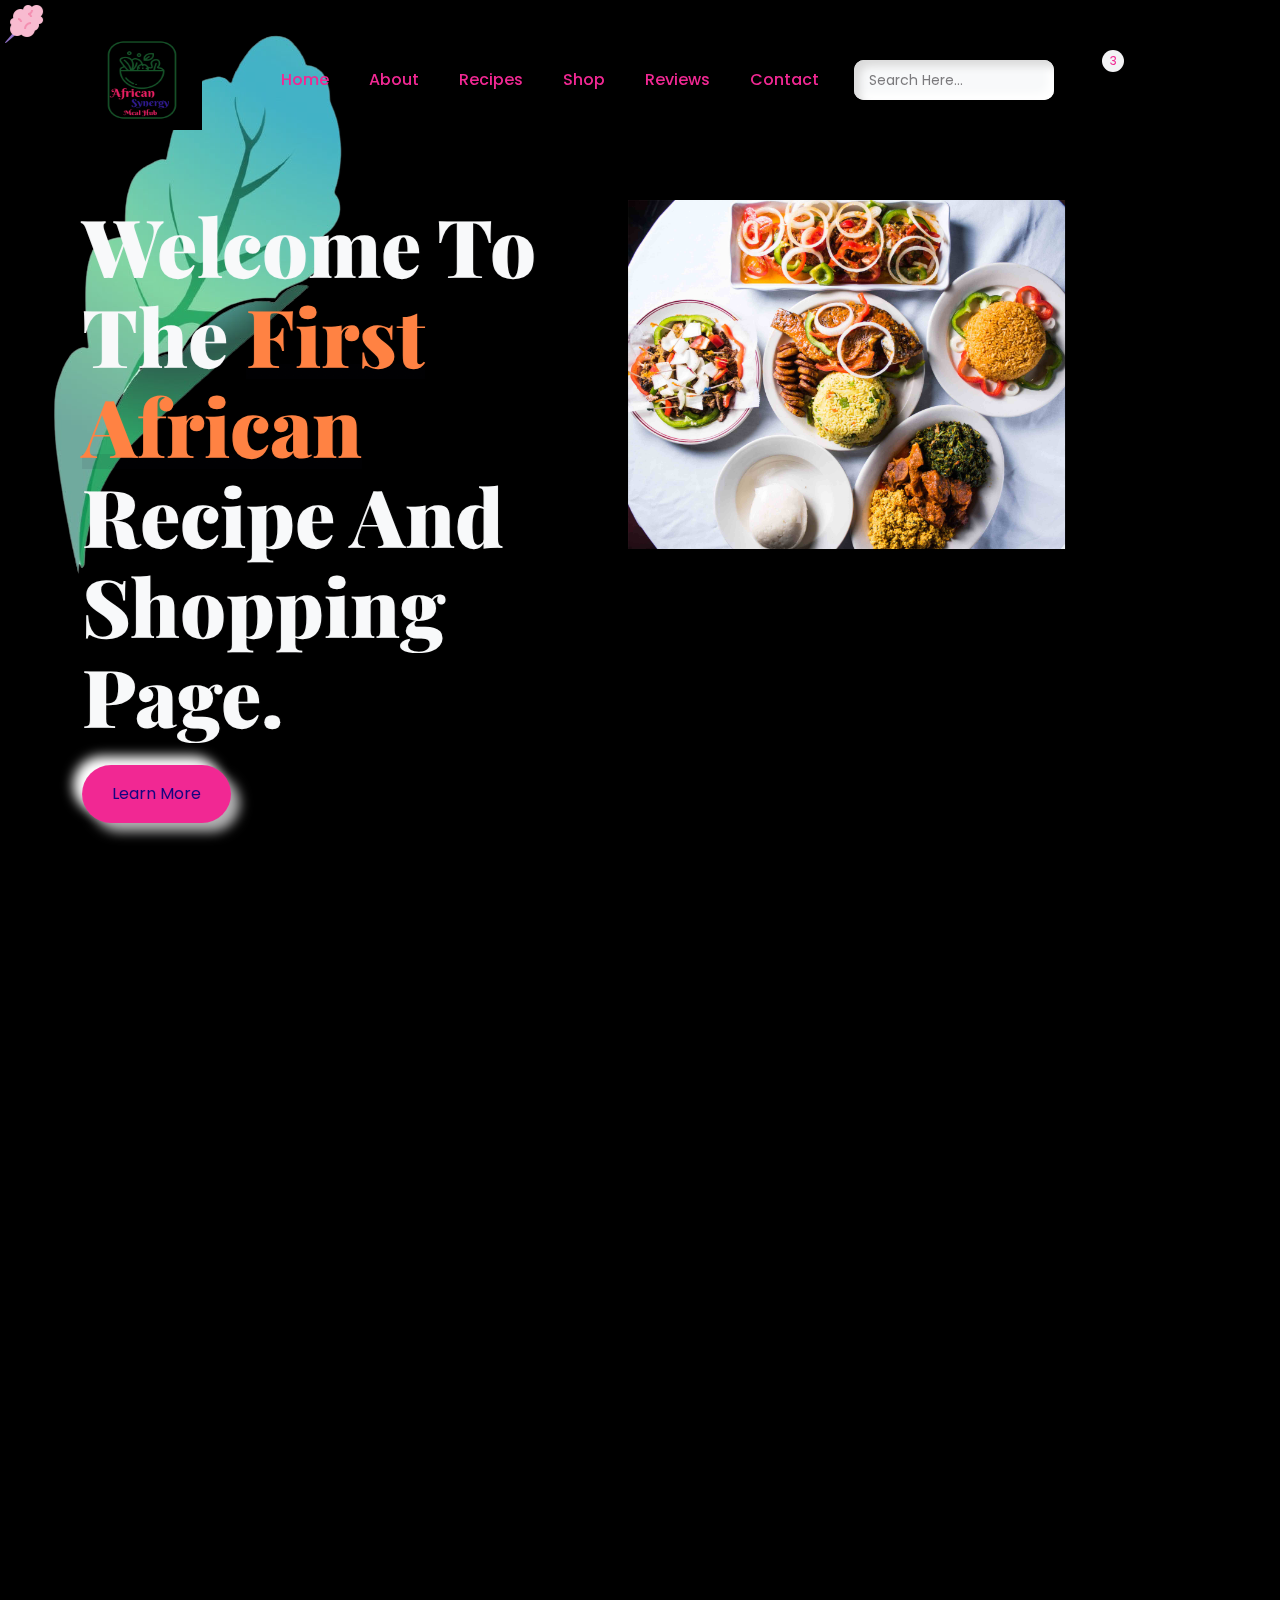
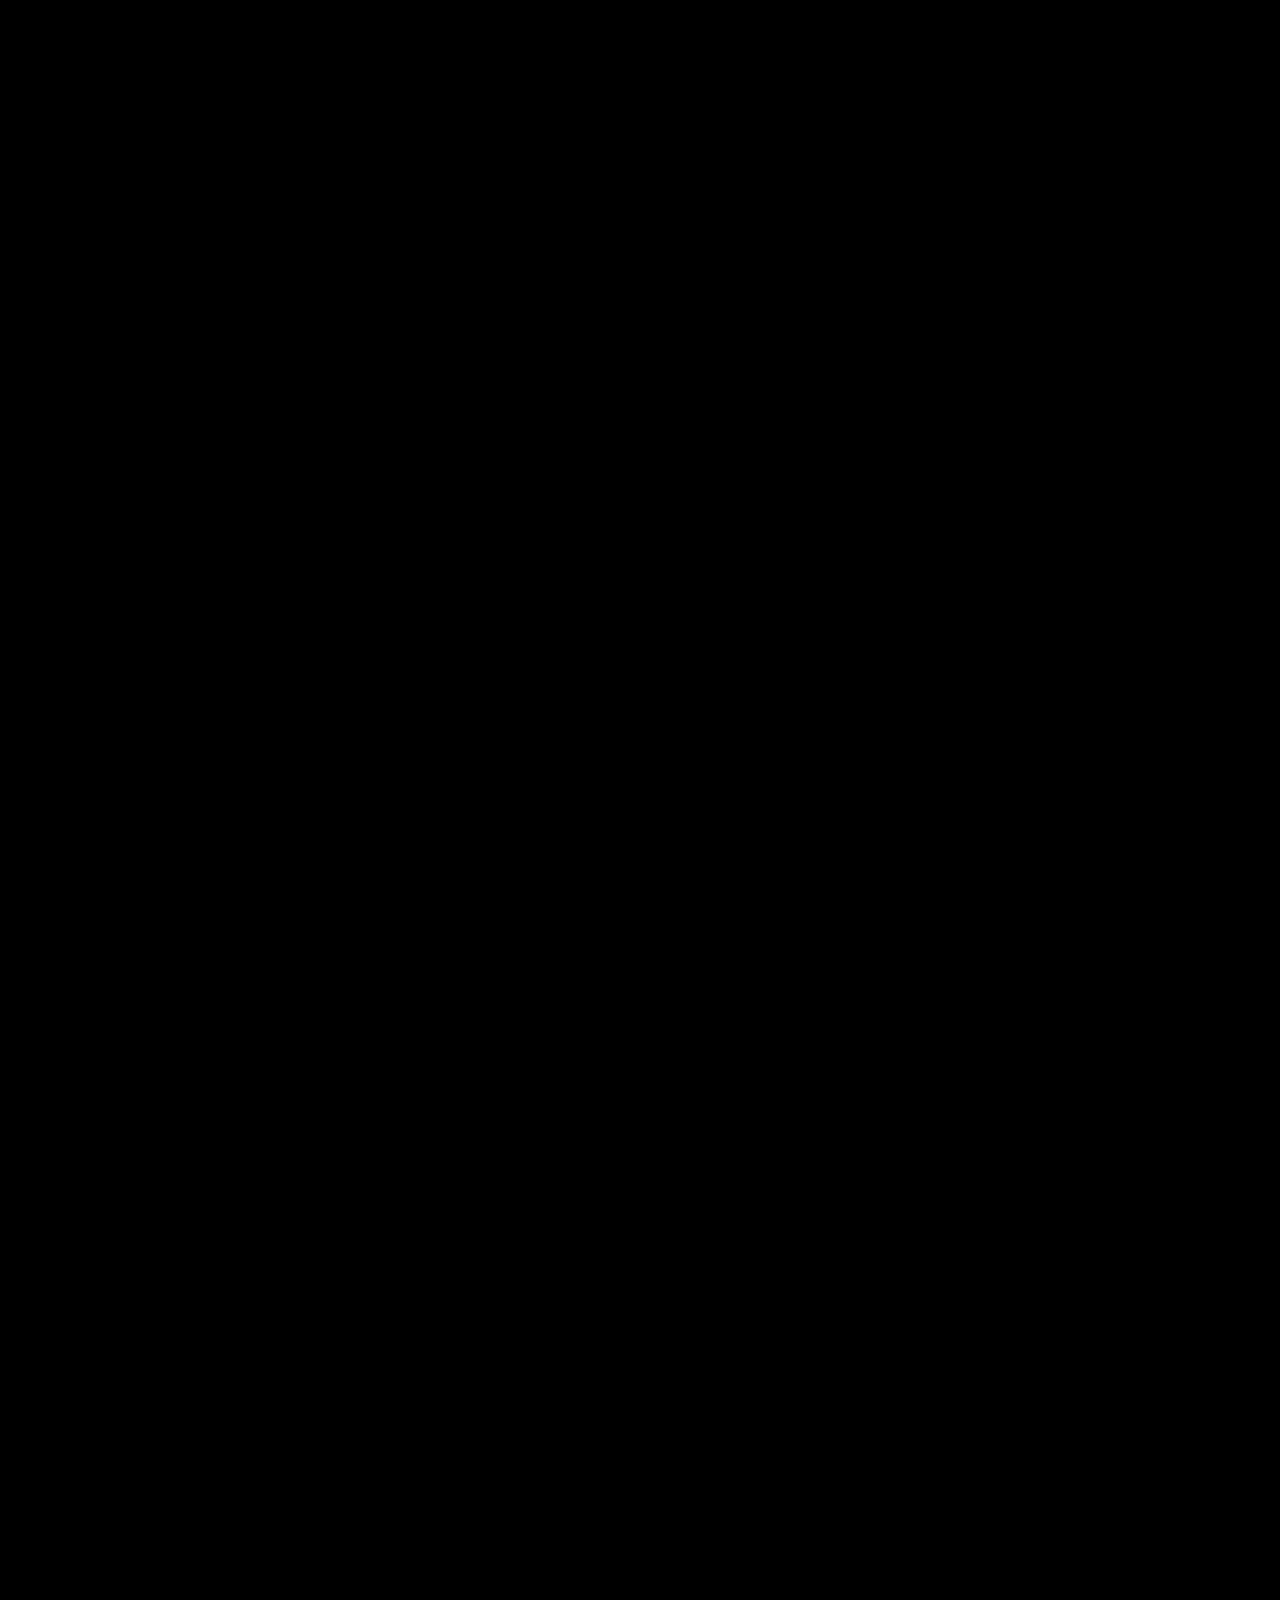
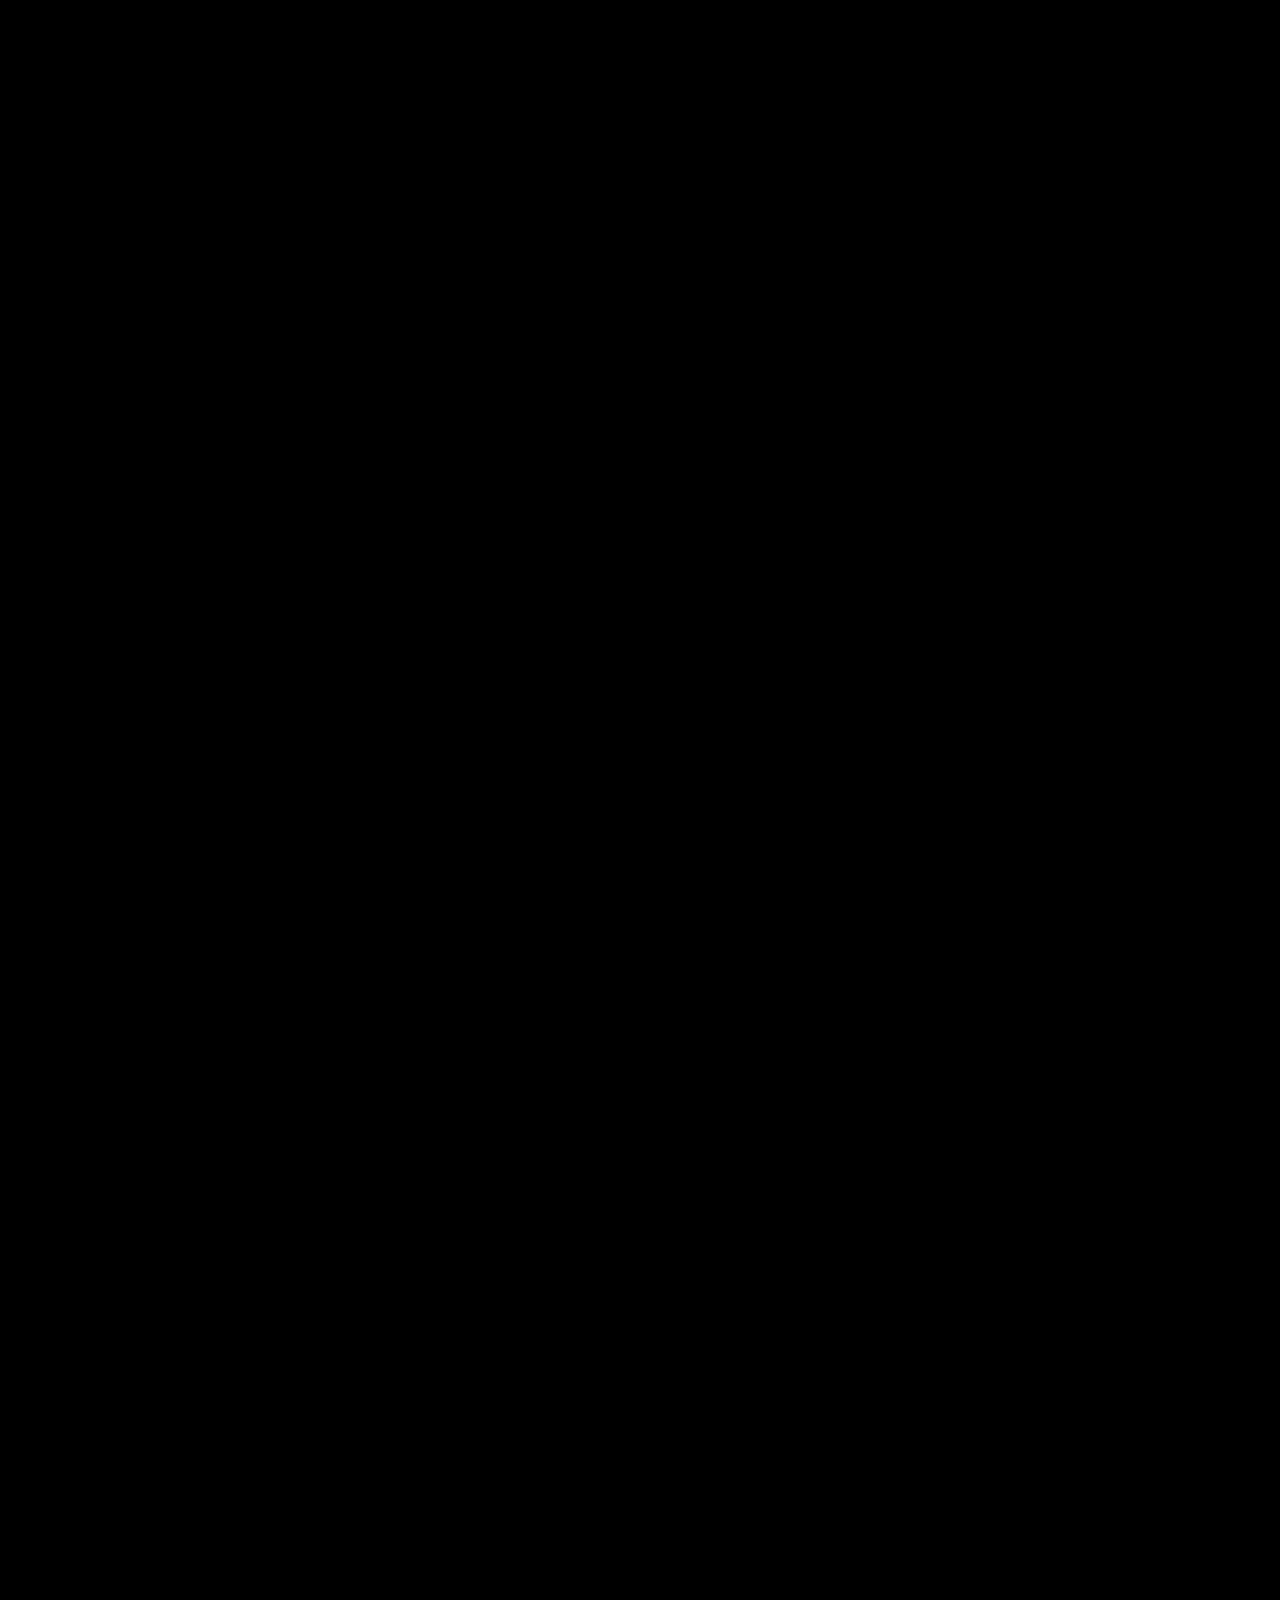
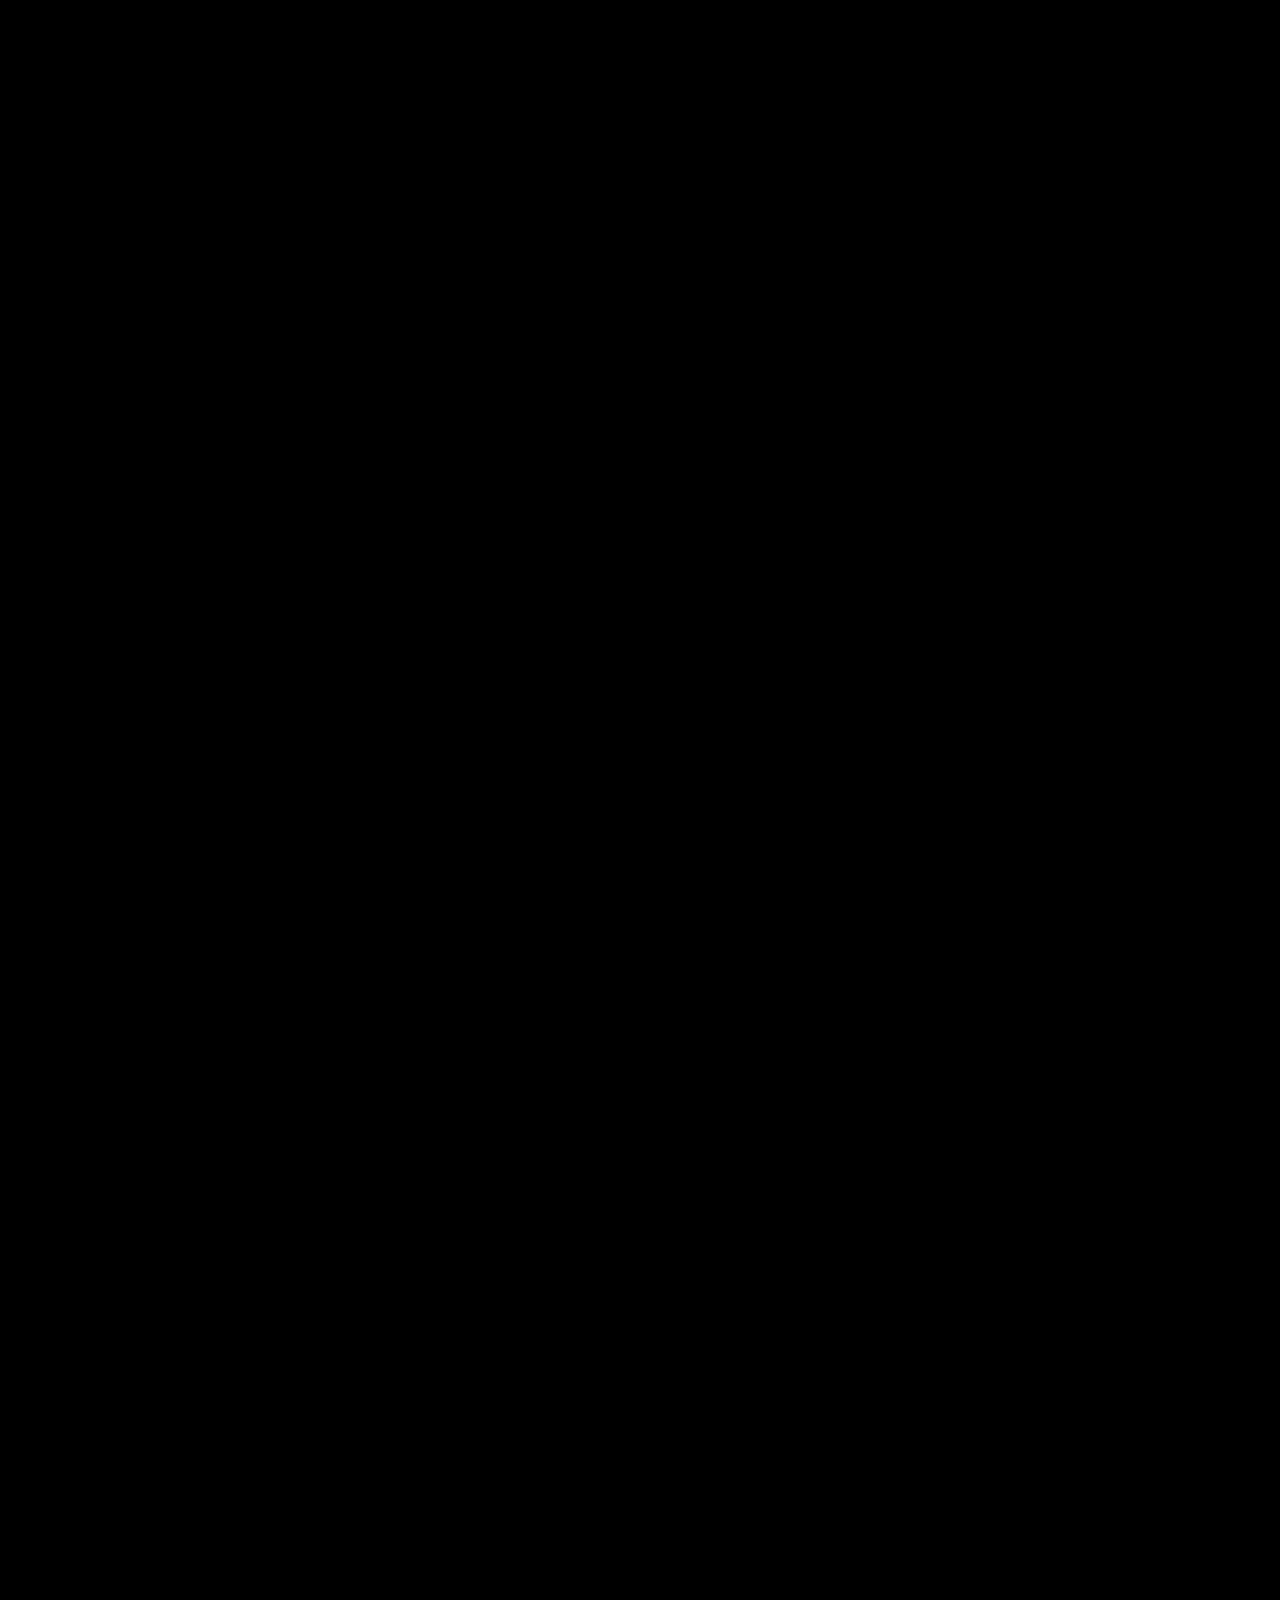
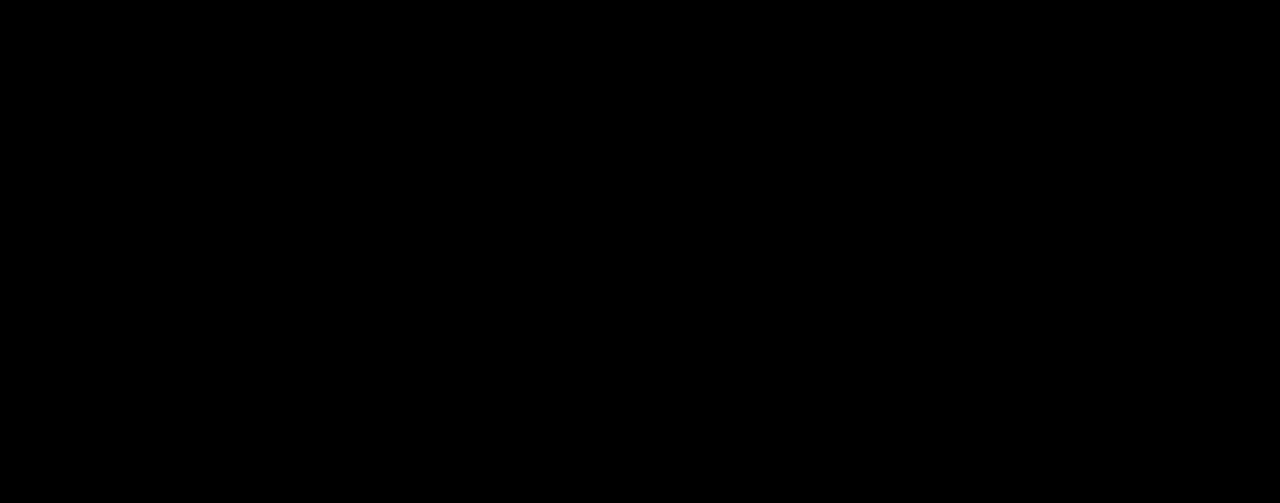
==== commit 37db8939: "second commit" ====
--- a/index.html
+++ b/index.html
@@ -1,653 +1,641 @@
-<!DOCTYPE html>
-<html lang="en">
-
-<head>
-    <meta charset="UTF-8">
-    <meta http-equiv="X-UA-Compatible" content="IE=edge">
-    <meta name="viewport" content="width=device-width, initial-scale=1.0">
-    <title>African Synergy Meal Hub</title>
-    <!-- for icons  -->
-    <link rel="stylesheet" href="https://unicons.iconscout.com/release/v4.0.0/css/line.css">
-    <!-- bootstrap   --> 
-          <link rel="stylesheet" href="assets/css/bootstrap.min.css"> 
-    <!-- for swiper slider  -->
-    <link rel="stylesheet" href="assets/css/swiper-bundle.min.css"> 
-
-    <!-- fancy box  -->
-    <link rel="stylesheet" href="assets/css/jquery.fancybox.min.css"> 
-    <!-- custom css  -->
-    <link rel="stylesheet" href="style.css"> 
-</head>
-
-<body class="body-fixed">
-    <!-- start of header  -->
-    <header class="site-header">
-        <div class="container">
-            <div class="row">
-                <div class="col-lg-2">
-                    <div class="header-logo">
-                        <a href="index.html">
-                            <img src="my logo.jpg" width="150" height="120" alt="Logo">
-                        </a>
-                    </div>
-                </div>
-                <div class="col-lg-10">
-                    <div class="main-navigation">
-                        <button class="menu-toggle"><span></span><span></span></button>
-                        <nav class="header-menu">
-                            <ul class="menu food-nav-menu">
-                                <li><a href="index.html">Home</a></li>
-                                <li><a href="#about">About</a></li>
-                                <li><a href="recipe.html">Recipes</a></li>
-                                <li><a href="shopping.html">Shop</a></li>
-                                <li><a href="review.html">Reviews</a></li>
-                                <li><a href="#contact.html">Contact</a></li>
-                            </ul>
-                        </nav>
-                        <div class="header-right">
-                            <form action="#" class="header-search-form for-des">
-                                <input type="search" class="form-input" placeholder="Search Here...">
-                                <button type="submit">
-                                    <i class="uil uil-search"></i>
-                                </button>
-                            </form>
-                            <a href="javascript:void(0)" class="header-btn header-cart">
-                                <i class="uil uil-shopping-bag"></i>
-                                <span class="cart-number">3</span>
-                            </a>
-                            <a href="javascript:void(0)" class="header-btn">
-                                <i class="uil uil-user-md"></i>
-                            </a>
-                        </div>
-                    </div>
-                </div>
-            </div>
-        </div>
-    </header>
-    <!-- header ends  -->
-
-    <div id="viewport">
-        <div id="js-scroll-content">
-            <section class="main-banner" id="home">
-                <div class="js-parallax-scene">
-                    <div class="banner-shape-1 w-100" data-depth="0.30">
-                        <img src="assets/images/icons8-cotton-candy-48.png" alt="">
-                    </div>
-                    <div class="banner-shape-2 w-100" data-depth="0.25">
-                        <img src="assets/images/leaf.png" alt="">
-                    </div> 
-                </div> 
-                <div class="sec-wp">
-                    <div class="container">
-                        <div class="row">
-                            <div class="col-lg-6">
-                                <div class="banner-text">
-                                    <h1 class="h1-title">
-                                        Welcome to the
-                                        <span>First African</span>
-                                        recipe and shopping page.
-                                    </h1>
-                                    
-                                    <div class="banner-btn mt-4">
-                                        <a href="recipe.html" class="sec-btn">Learn More</a>
-                                    </div>
-                                </div>
-                            </div>
-                            <div class="col-lg-6">
-                                <div class="banner-img-wp">
-                                    <div class="banner-img" >
-                                        <img src="food.jpeg" alt="">
-                                    </div>
-                                </div>
-                                
-                            </div> 
-                        </div>
-                    </div>
-                </div>
-            </section>
-
-<!--About Us Section-->
-            
-
-            <section class="about-sec section" id="about">
-                <div class="container">
-                    <div class="row">
-                        <div class="col-lg-12">
-                            <div class="sec-title text-center mb-5">
-                                <p class="sec-sub-title mb-xxl-3">About Us</p>
-                                <h2 class="h2-title">All you need to know <span>About Us</span></h2>
-                                <div class="sec-title-shape mb-4">
-                                    <img src="assets/images/about pic.jpg" alt="">
-                                </div>
-                                <p>   Ever wanted to prepare an african dish but have no idea where to start? or you know your recipes but don't know  where to buy certain items? LOOK NO FURTHER!
-  At African Synergy Meal Hub we got you covered. Learn all you need to know about your favourite African dish, learn  how to prepare certain intercontinental “the african way” and order for all items needed to make your dish.
- African Synergy Meal Hub was created out of the love for well made African,snacks, fresh made juices and smoothies and educating people on healthy eating ,tips and lifestyle.</p>
-                            </div>
-                        </div>
-                    </div>
-                    
-                </div>
-            </section>
-<!--Shop Section-->
-            <section style="background-image: url(assets/images/menu-bg.png);"
-                class="our-menu section bg-light repeat-img" id="menu">
-                <div class="sec-wp">
-                    <div class="container">
-                        <div class="row">
-                            <div class="col-lg-12">
-                                <div class="sec-title text-center mb-5">
-                                    <p class="sec-sub-title mb-xxl-3">Shop And Order For Your African Foods & Items</p>
-                                    <div class="sec-title-shape mb-4">
-                                        <img src="assets/images/title-shape.svg" alt="">
-                                    </div>
-                                </div>
-                            </div>
-                        </div>
-                        <div class="menu-tab-wp">
-                            <div class="row">
-                                <div class="col-lg-12 m-auto">
-                                    <div class="menu-tab text-center">
-                                        <ul class="filters">
-                                            <div class="filter-active"></div>
-                                            <li class="filter" data-filter=".all, .breakfast, .lunch, .dinner">
-                                                <img src="assets/images/menu-1.png" alt="">
-                                                All
-                                            </li>
-                                            <li class="filter" data-filter=".breakfast">
-                                                <img src="assets/images/menu-2.png" alt="">
-                                                Breakfast
-                                            </li>
-                                            <li class="filter" data-filter=".lunch">
-                                                <img src="assets/images/menu-3.png" alt="">
-                                                Lunch
-                                            </li>
-                                            <li class="filter" data-filter=".dinner">
-                                                <img src="assets/images/menu-4.png" alt="">
-                                                Dinner
-                                            </li>
-                                        </ul>
-                                    </div>
-                                </div>
-                            </div>
-                        </div>
-                        <div class="menu-list-row">
-                            <div class="row g-xxl-5 bydefault_show" id="menu-dish">
-                                <div class="col-lg-4 col-sm-6 dish-box-wp breakfast" data-cat="breakfast">
-                                    <div class="dish-box text-center">
-                                        <div class="dist-img">
-                                            <img src="assets/images/dish/1.png" alt="">
-                                        </div>
-                                        <div class="dish-rating">
-                                            5
-                                            <i class="uil uil-star"></i>
-                                        </div>
-                                        <div class="dish-title">
-                                            <h3 class="h3-title">Fresh Chicken Veggies</h3>
-                                        </div>
-                                        <div class="dish-info">
-                                            <ul>
-                                                <li>
-                                                    <p>Type</p>
-                                                    <b>Non Veg</b>
-                                                </li>
-                                                <li>
-                                                    <p>Persons</p>
-                                                    <b>2</b>
-                                                </li>
-                                            </ul>
-                                        </div>
-                                        <div class="dist-bottom-row">
-                                            <ul>
-                                                <li>
-                                                    <b>$ 20</b>
-                                                </li>
-                                                <li>
-                                                    <button class="dish-add-btn">
-                                                        <i class="uil uil-plus"></i>
-                                                    </button>
-                                                </li>
-                                            </ul>
-                                        </div>
-                                    </div>
-                                </div>
-
-                                <!-- 2 -->
-                                <div class="col-lg-4 col-sm-6 dish-box-wp breakfast" data-cat="breakfast">
-                                    <div class="dish-box text-center">
-                                        <div class="dist-img">
-                                            <img src="assets/images/dish/2.png" alt="">
-                                        </div>
-                                        <div class="dish-rating">
-                                            4.3
-                                            <i class="uil uil-star"></i>
-                                        </div>
-                                        <div class="dish-title">
-                                            <h3 class="h3-title">Grilled Chicken</h3>
-                                        </div>
-                                        <div class="dish-info">
-                                            <ul>
-                                                <li>
-                                                    <p>Type</p>
-                                                    <b>Non Veg</b>
-                                                </li>
-                                                <li>
-                                                    <p>Persons</p>
-                                                    <b>1</b>
-                                                </li>
-                                            </ul>
-                                        </div>
-                                        <div class="dist-bottom-row">
-                                            <ul>
-                                                <li>
-                                                    <b>$ 19</b>
-                                                </li>
-                                                <li>
-                                                    <button class="dish-add-btn">
-                                                        <i class="uil uil-plus"></i>
-                                                    </button>
-                                                </li>
-                                            </ul>
-                                        </div>
-                                    </div>
-                                </div>
-                                <!-- 3 -->
-                                <div class="col-lg-4 col-sm-6 dish-box-wp lunch" data-cat="lunch">
-                                    <div class="dish-box text-center">
-                                        <div class="dist-img">
-                                            <img src="assets/images/dish/3.png" alt="">
-                                        </div>
-                                        <div class="dish-rating">
-                                            4
-                                            <i class="uil uil-star"></i>
-                                        </div>
-                                        <div class="dish-title">
-                                            <h3 class="h3-title">Panner Noodles</h3>
-                                        </div>
-                                        <div class="dish-info">
-                                            <ul>
-                                                <li>
-                                                    <p>Type</p>
-                                                    <b>Veg</b>
-                                                </li>
-                                                <li>
-                                                    <p>Persons</p>
-                                                    <b>2</b>
-                                                </li>
-                                            </ul>
-                                        </div>
-                                        <div class="dist-bottom-row">
-                                            <ul>
-                                                <li>
-                                                    <b>$ 15</b>
-                                                </li>
-                                                <li>
-                                                    <button class="dish-add-btn">
-                                                        <i class="uil uil-plus"></i>
-                                                    </button>
-                                                </li>
-                                            </ul>
-                                        </div>
-                                    </div>
-                                </div>
-
-                                <!-- 4 -->
-                                <div class="col-lg-4 col-sm-6 dish-box-wp lunch" data-cat="lunch">
-                                    <div class="dish-box text-center">
-                                        <div class="dist-img">
-                                            <img src="assets/images/strawberry.jpg" alt="">
-                                        </div>
-                                        <div class="dish-rating">
-                                            4.5
-                                            <i class="uil uil-star"></i>
-                                        </div>
-                                        <div class="dish-title">
-                                            <h3 class="h3-title">Strawberry</h3>
-                                        </div>
-                                        <div class="dish-info">
-                                            <ul>
-                                                <li>
-                                                    <p>Type</p>
-                                                    <b> Veg</b>
-                                                </li>
-                                                <li>
-                                                    <p>Persons</p>
-                                                    <b>2</b> 
-                                            </ul>
-                                        </div>
-                                        <div class="dist-bottom-row">
-                                            <ul>
-                                                <li>
-                                                    <b>$ 8</b>
-                                                </li>
-                                                <li>
-                                                    <button class="dish-add-btn">
-                                                        <i class="uil uil-plus"></i>
-                                                    </button>
-                                                </li>
-                                            </ul>
-                                        </div>
-                                    </div>
-                                </div>
-
-                                <!-- 5 -->
-                                <div class="col-lg-4 col-sm-6 dish-box-wp dinner" data-cat="dinner">
-                                    <div class="dish-box text-center">
-                                        <div class="dist-img">
-                                            <img src="assets/images/spinach.jpg" alt="">
-                                        </div>
-                                        <div class="dish-rating">
-                                            5
-                                            <i class="uil uil-star"></i>
-                                        </div>
-                                        <div class="dish-title">
-                                            <h3 class="h3-title">Spinach</h3>
-                                        </div>
-                                        <div class="dish-info">
-                                            <ul>
-                                                <li>
-                                                    <p>Type</p>
-                                                    <b>Veg</b>
-                                                </li>
-                                                <li>
-                                                    <p>Persons</p>
-                                                    <b>1</b>
-                                            </ul>
-                                        </div>
-                                        <div class="dist-bottom-row">
-                                            <ul>
-                                                <li>
-                                                    <b>$ 10</b>
-                                                </li>
-                                                <li>
-                                                    <button class="dish-add-btn">
-                                                        <i class="uil uil-plus"></i>
-                                                    </button>
-                                                </li>
-                                            </ul>
-                                        </div>
-                                    </div>
-                                </div>
-                                <!-- 6 -->
-                                <div class="col-lg-4 col-sm-6 dish-box-wp dinner" data-cat="dinner">
-                                    <div class="dish-box text-center">
-                                        <div class="dist-img">
-                                            <img src="assets/images/spaghetti.jpg" alt="">
-                                        </div>
-                                        <div class="dish-rating">
-                                            5
-                                            <i class="uil uil-star"></i>
-                                        </div>
-                                        <div class="dish-title">
-                                            <h3 class="h3-title">Spaghetti</h3>  
-                                        </div>
-                                        <div class="dish-info">
-                                            <ul>
-                                                <li>
-                                                    <p>Type</p>
-                                                    <b> Non Veg</b>
-                                                </li>
-                                                <li>
-                                                    <p>Persons</p>
-                                                    <b>2</b>
-                                                </li>
-                                            </ul>
-                                        </div>
-                                        <div class="dist-bottom-row">
-                                            <ul>
-                                                <li>
-                                                    <b>$ 25</b>
-                                                </li>
-                                                <li>
-                                                    <button class="dish-add-btn">
-                                                        <i class="uil uil-plus"></i>
-                                                    </button>
-                                                </li>
-                                            </ul>
-                                        </div>
-                                    </div>
-                                </div>
-                            </div>
-                        </div>
-                    </div>
-                </div>
-            </section>
-  <!--recipe section -->
-  
-            <section class="two-col-sec section">
-                <div class="col-lg-12">
-                    <div class="sec-title text-center mb-5">
-                        <p class="sec-sub-title mb-xxl-3">Our Recipes</p>
-                        </div>
-                        </div>
-
-                <div class="container">
-                    <div class="row align-items-center">
-                        <div class="col-lg-5">
-                            <div class="sec-img mt-5">
-                                <img src="assets/images/dish/moimoi.jpg" alt="">
-                            </div>
-                        </div>
-                        <div class="col-lg-7">
-                            <div class="sec-text">
-                                <h2 class="xxl-title">Moi-Moi</h2>
-                                <p>This is Lorem ipsum dolor sit amet consectetur adipisicing elit. Amet dolores
-                                    eligendi earum eveniet soluta officiis asperiores repellat, eum praesentium nihil
-                                    totam. Non ipsa expedita repellat atque mollitia praesentium assumenda quo
-                                    distinctio excepturi nobis tenetur, cum ab vitae fugiat hic aspernatur? Quos
-                                    laboriosam, repudiandae exercitationem atque a excepturi vel. Voluptas, ipsa.</p>
-                                <p>This is Lorem ipsum dolor sit amet consectetur adipisicing elit. At fugit laborum
-                                    voluptas magnam sed ad illum? Minus officiis quod deserunt.</p>
-                                    <div class="banner-btn mt-4">
-                                        <a href="#recipe.html" class="sec-btn">Learn More</a>
-                                    </div>     
-                            </div>
-                        </div>
-                    </div>
-                </div>
-
-                <div class="container">
-                    <div class="row align-items-center">
-                        <div class="col-lg-5">
-                            <div class="sec-img mt-5">
-                                <img src="assets/images/dish/afang soup.jpg" alt="">
-                            </div>
-                        </div>
-                        <div class="col-lg-7">
-                            <div class="sec-text">
-                                <h2 class="xxl-title">Afang Soup</h2>
-                                <p>This is Lorem ipsum dolor sit amet consectetur adipisicing elit. Amet dolores
-                                    eligendi earum eveniet soluta officiis asperiores repellat, eum praesentium nihil
-                                    totam. Non ipsa expedita repellat atque mollitia praesentium assumenda quo
-                                    distinctio excepturi nobis tenetur, cum ab vitae fugiat hic aspernatur? Quos
-                                    laboriosam, repudiandae exercitationem atque a excepturi vel. Voluptas, ipsa.</p>
-                                <p>This is Lorem ipsum dolor sit amet consectetur adipisicing elit. At fugit laborum
-                                    voluptas magnam sed ad illum? Minus officiis quod deserunt.</p>
-                                    <div class="banner-btn mt-4">
-                                        <a href="#recipe.html" class="sec-btn">Learn More</a>
-                                    </div>
-                            </div>
-                        </div>
-                    </div>
-                </div>
-                 </section>
-
-
-                 <!-- details card section starts from here -->
-<section class="details-card">
-    <div class="container">
-        <div class="sec-title text-center mb-5">
-            <p class="sec-sub-title mb-xxl-3">Blog</p>
-            </div>
-        <div class="row"> 
-            <div class="col-md-4">
-                <div class="card-content">
-                    <div class="card-img">
-                        <img src="https://placeimg.com/380/230/nature" alt="">
-                        <span><h4>Blog Post!</h4></span>
-                    </div>
-                    <div class="card-desc">
-                        <h3>Blog 1</h3>
-                        <p>Lorem ipsum dolor sit amet consectetur, adipisicing elit. Laboriosam, voluptatum! Dolor quo, perspiciatis
-                            voluptas totam</p>
-                            <a href="#" class="btn-card">Read</a>   
-                    </div>
-                </div>
-            </div>
-            <div class="col-md-4">
-                <div class="card-content">
-                    <div class="card-img">
-                        <img src="assets/images/bell peppers.jpg" alt="">
-                        <span><h4>Blog Post!</h4></span>
-                    </div>
-                    <div class="card-desc">
-                        <h3>Blog 2</h3>
-                        <p>Lorem ipsum dolor sit amet consectetur, adipisicing elit. Laboriosam, voluptatum! Dolor quo, perspiciatis
-                            voluptas totam</p>
-                            <a href="#" class="btn-card">Read</a>   
-                    </div>
-                </div>
-            </div>
-            <div class="col-md-4">
-                <div class="card-content">
-                    <div class="card-img">
-                        <img src="assets/images/fruit basket.jpg" alt="">
-                        <span><h4>Blog post!</h4></span>
-                    </div>
-                    <div class="card-desc">
-                        <h3>Blog 3</h3>
-                        <p>Lorem ipsum dolor sit amet consectetur, adipisicing elit. Laboriosam, voluptatum! Dolor quo, perspiciatis
-                            voluptas totam</p>
-                            <a href="#" class="btn-card">Read</a>   
-                    </div>
-                </div>
-            </div>
-        </div>
-    </div>
-</section>
-
-
-
-
-            <!--Footer Section-->
-
-            <footer id="footer" class="clearfix">
-                <div id="footer-widgets">
-          
-                  <div class="container">
-          
-                  <div id="footer-wrapper">
-          
-                    <div class="row">
-                      <div class="col-sm-6 col-md-2">
-                        <div id="meta-3" class="widget widgetFooter widget_meta">
-                        <h4 class="widgettitle">Quick Links :</h4>
-                        <ul>
-                        <li><a href="index.html"><i class="fa fa-home fa-fw"></i> Home</a></li>
-                        <li><a href="shopping.html"><i class="fa fa-link"></i> About s</a></li>
-                        <li><a href="recipe.html"><i class="fa fa-envelope fa-fw"></i> Contact Us</a></li>
-                       </ul>
-          </div>      </div> <!-- end widget1 -->
-          
-                      <div class="col-sm-6 col-md-2">
-                                <div id="recent-posts-3" class="widget widgetFooter widget_recent_entries">
-                              <h4 class="widgettitle">Our social media :</h4>
-                              <ul>
-                                <li>
-                                    <a href="#" target="_blank"><i class="fa fa-facebook"></i> Facebook</a>
-                                   </li>
-                                   <li>
-                                     <a href="#" target="_blank"><i class="fa fa-twitter"></i> Twitter</a>
-                                   </li>
-                                   <li>
-                                     <a href="#" target="_blank"><i class="fa fa-youtube"></i> Youtube</a>
-                                  </li>
-                               </ul>
-                       </div>            </div> <!-- end widget1 -->
-               
-                           <div class="col-sm-6 col-md-4">
-                             <div id="meta-4" class="widget widgetFooter widget_meta">
-                             <h4 class="widgettitle">Subscribe :</h4>
-               
-                             <div class="form-group">
-                               <div class="input-group">
-                                 <input class="form-control" placeholder="Write your email .." type="text">
-                               </div>
-                             </div>
-
-                             <div class="form-group">
-                                <div class="input-group">
-                                  <input class="form-control" placeholder="+234700000000" type="text">
-                                   <span class="input-group-btn">
-                                    <button class="btn btn-primary" type="button">Subscribe !</button>
-                                  </span>
-                                </div>
-                              </div>
-                
-                
-                              </div>
-                             </div> <!-- end widget1 -->
-                
-                            
-                
-                        </div> <!-- end #footer-wrapper -->
-                
-                        </div> <!-- end .container -->
-                      </div> <!-- end #footer-widgets -->
-                
-                      <div id="sub-floor">
-                        <div class="container">
-                          <div class="row">
-                            <div class="col-md-4 copyright">
-                             Copy right  © 2022
-                            </div>
-                            <div class="col-md-4 col-md-offset-4 attribution">
-                             Developer by  <a target="_blank" href="#">Mirabel Chiamaka</a> .
-                            </div>
-                          </div> <!-- end .row -->
-                        </div>
-                      </div>
-                
-                    </footer>
-
-
-
-
-    <!-- jquery  -->
-    <script src="assets/js/jquery-3.5.1.min.js"></script>
-    <!-- bootstrap -->
-    <script src="assets/js/bootstrap.min.js"></script>
-    <script src="assets/js/popper.min.js"></script>
-
-    <!-- fontawesome  -->
-    <script src="assets/js/font-awesome.min.js"></script>
-
-    <!-- swiper slider  -->
-    <script src="assets/js/swiper-bundle.min.js"></script>
-
-    <!-- mixitup -- filter  -->
-    <script src="assets/js/jquery.mixitup.min.js"></script>
-
-    <!-- fancy box  -->
-    <script src="assets/js/jquery.fancybox.min.js"></script>
-
-    <!-- parallax  -->
-    <script src="assets/js/parallax.min.js"></script>
-
-    <!-- gsap  -->
-    <script src="assets/js/gsap.min.js"></script>
-
-    <!-- scroll trigger  -->
-    <script src="assets/js/ScrollTrigger.min.js"></script>
-    <!-- scroll to plugin  -->
-    <script src="assets/js/ScrollToPlugin.min.js"></script>
-    <!-- rellax  -->
-    <!-- <script src="assets/js/rellax.min.js"></script> -->
-    <!-- <script src="assets/js/rellax-custom.js"></script> -->
-    <!-- smooth scroll  -->
-    <script src="assets/js/smooth-scroll.js"></script>
-    <!-- custom js  -->
-    <script src="main.js"></script>
-
-</body>
-
+<!DOCTYPE html>
+<html lang="en">
+
+<head>
+    <meta charset="UTF-8">
+    <meta http-equiv="X-UA-Compatible" content="IE=edge">
+    <meta name="viewport" content="width=device-width, initial-scale=1.0">
+    <title>African Synergy Meal Hub</title>
+    <!-- for icons  -->
+    <link rel="stylesheet" href="https://unicons.iconscout.com/release/v4.0.0/css/line.css">
+    <!-- bootstrap   --> 
+          <link rel="stylesheet" href="assets/css/bootstrap.min.css"> 
+    <!-- for swiper slider  -->
+    <link rel="stylesheet" href="assets/css/swiper-bundle.min.css"> 
+
+    <!-- fancy box  -->
+    <link rel="stylesheet" href="assets/css/jquery.fancybox.min.css"> 
+    <!-- custom css  -->
+    <link rel="stylesheet" href="style.css"> 
+</head>
+
+<body class="body-fixed">
+    <!-- start of header  -->
+    <header class="site-header">
+        <div class="container">
+            <div class="row">
+                <div class="col-lg-2">
+                    <div class="header-logo">
+                        <a href="index.html">
+                            <img src="my logo.jpg" width="120" height="100" alt="Logo">
+                        </a>
+                    </div>
+                </div>
+                <div class="col-lg-10">
+                    <div class="main-navigation">
+                        <button class="menu-toggle"><span></span><span></span></button>
+                        <nav class="header-menu">
+                            <ul class="menu food-nav-menu">
+                                <li><a href="index.html">Home</a></li>
+                                <li><a href="#about">About</a></li>
+                                <li><a href="recipe.html">Recipes</a></li>
+                                <li><a href="shopping.html">Shop</a></li>
+                                <li><a href="review.html">Reviews</a></li>
+                                <li><a href="#">Contact</a></li>
+                            </ul>
+                        </nav>
+                        <div class="header-right">
+                            <form action="#" class="header-search-form for-des">
+                                <input type="search" class="form-input" placeholder="Search Here...">
+                                <button type="submit">
+                                    <i class="uil uil-search"></i>
+                                </button>
+                            </form>
+                            <a href="shopping.html"  class="header-btn header-cart">
+                                <i class="uil uil-shopping-bag"></i>
+                                <span class="cart-number">3</span>
+                            </a>
+                            <a href="javascript:void(0)" class="header-btn">
+                                <i class="uil uil-user-md"></i>
+                            </a>
+                        </div>
+                    </div>
+                </div>
+            </div>
+        </div>
+    </header>
+    <!-- header ends  -->
+
+    <div id="viewport">
+        <div id="js-scroll-content">
+            <section class="main-banner" id="home">
+                <div class="js-parallax-scene">
+                    <div class="banner-shape-1 w-100" data-depth="0.30">
+                        <img src="assets/images/icons8-cotton-candy-48.png" alt="">
+                    </div>
+                    <div class="banner-shape-2 w-100" data-depth="0.25">
+                        <img src="assets/images/leaf.png" alt="">
+                    </div> 
+                </div> 
+                <div class="sec-wp">
+                    <div class="container">
+                        <div class="row">
+                            <div class="col-lg-6">
+                                <div class="banner-text">
+                                    <h1 class="h1-title">
+                                        Welcome to the
+                                        <span>First African</span>
+                                        recipe and shopping page.
+                                    </h1>
+                                    
+                                    <div class="banner-btn mt-4">
+                                        <a href="recipe.html" class="sec-btn">Learn More</a>
+                                    </div>
+                                </div>
+                            </div>
+                            <div class="col-lg-6">
+                                <div class="banner-img-wp">
+                                    <div class="banner-img" >
+                                        <img src="food.jpeg" alt="">
+                                    </div>
+                                </div>
+                                
+                            </div> 
+                        </div>
+                    </div>
+                </div>
+            </section>
+
+<!--About Us Section-->
+            
+
+            <section class="about-sec section" id="about">
+                <div class="container">
+                    <div class="row">
+                        <div class="col-lg-12">
+                            <div class="sec-title text-center mb-5">
+                                <p class="sec-sub-title mb-xxl-3">About Us</p>
+                                <h2 class="h2-title">All you need to know <span>About Us</span></h2>
+                                <div class="sec-title-shape mb-4">
+                                    <img src="assets/images/about pic.jpg" alt="">
+                                </div>
+                                <p>   Ever wanted to prepare an african dish but have no idea where to start? or you know your recipes but don't know  where to buy certain items? LOOK NO FURTHER!
+  At African Synergy Meal Hub we got you covered. Learn all you need to know about your favourite African dish, learn  how to prepare certain intercontinental “the african way” and order for all items needed to make your dish.
+ African Synergy Meal Hub was created out of the love for well made African,snacks, fresh made juices and smoothies and educating people on healthy eating ,tips and lifestyle.</p>
+                            </div>
+                        </div>
+                    </div>
+                    
+                </div>
+            </section>
+<!--Shop Section-->
+            <section style="background-image: url(assets/images/menu-bg.png);"
+                class="our-menu section bg-light repeat-img" id="menu">
+                <div class="sec-wp">
+                    <div class="container">
+                        <div class="row">
+                            <div class="col-lg-12">
+                                <div class="sec-title text-center mb-5">
+                                    <p class="sec-sub-title mb-xxl-3">Shop And Order For Your African Foods & Items</p>
+                                    <div class="sec-title-shape mb-4">
+                                        <img src="assets/images/title-shape.svg" alt="">
+                                    </div>
+                                </div>
+                            </div>
+                        </div>
+                        <div class="menu-tab-wp">
+                            <div class="row">
+                                <div class="col-lg-12 m-auto">
+                                    <div class="menu-tab text-center">
+                                        <ul class="filters">
+                                            <div class="filter-active"></div>
+                                            <li class="filter" data-filter=".all, .breakfast, .lunch, .dinner">
+                                                <img src="assets/images/menu-1.png" alt="">
+                                                All
+                                            </li>
+                                            <li class="filter" data-filter=".breakfast">
+                                                <img src="assets/images/menu-2.png" alt="">
+                                                Breakfast
+                                            </li>
+                                            <li class="filter" data-filter=".lunch">
+                                                <img src="assets/images/menu-3.png" alt="">
+                                                Lunch
+                                            </li>
+                                            <li class="filter" data-filter=".dinner">
+                                                <img src="assets/images/menu-4.png" alt="">
+                                                Dinner
+                                            </li>
+                                        </ul>
+                                    </div>
+                                </div>
+                            </div>
+                        </div>
+                        <div class="menu-list-row">
+                            <div class="row g-xxl-5 bydefault_show" id="menu-dish">
+                                <div class="col-lg-4 col-sm-6 dish-box-wp breakfast" data-cat="breakfast">
+                                    <div class="dish-box text-center">
+                                        <div class="dist-img">
+                                            <img src="assets/images/dish/1.png" alt="">
+                                        </div>
+                                        <div class="dish-rating">
+                                            5
+                                            <i class="uil uil-star"></i>
+                                        </div>
+                                        <div class="dish-title">
+                                            <h3 class="h3-title">Fresh Chicken Veggies</h3>
+                                        </div>
+                                        <div class="dish-info">
+                                            <ul>
+                                                <li>
+                                                    <p>Type</p>
+                                                    <b>Non Veg</b>
+                                                </li>
+                                                <li>
+                                                    <p>Persons</p>
+                                                    <b>2</b>
+                                                </li>
+                                            </ul>
+                                        </div>
+                                        <div class="dist-bottom-row">
+                                            <ul>
+                                                <li>
+                                                    <b>$ 20</b>
+                                                </li>
+                                                <li>
+                                                    <button class="dish-add-btn">
+                                                       <i  class="uil uil-plus"></i>
+                                                       
+                                                    </button>
+                                                </li>
+                                            </ul>
+                                        </div>
+                                    </div>
+                                </div>
+
+                                <!-- 2 -->
+                                <div class="col-lg-4 col-sm-6 dish-box-wp breakfast" data-cat="breakfast">
+                                    <div class="dish-box text-center">
+                                        <div class="dist-img">
+                                            <img src="assets/images/dish/2.png" alt="">
+                                        </div>
+                                        <div class="dish-rating">
+                                            4.3
+                                            <i class="uil uil-star"></i>
+                                        </div>
+                                        <div class="dish-title">
+                                            <h3 class="h3-title">Grilled Chicken</h3>
+                                        </div>
+                                        <div class="dish-info">
+                                            <ul>
+                                                <li>
+                                                    <p>Type</p>
+                                                    <b>Non Veg</b>
+                                                </li>
+                                                <li>
+                                                    <p>Persons</p>
+                                                    <b>1</b>
+                                                </li>
+                                            </ul>
+                                        </div>
+                                        <div class="dist-bottom-row">
+                                            <ul>
+                                                <li>
+                                                    <b>$ 19</b>
+                                                </li>
+                                                <li>
+                                                    <button class="dish-add-btn">
+                                                        <i class="uil uil-plus"></i>
+                                                    </button>
+                                                </li>
+                                            </ul>
+                                        </div>
+                                    </div>
+                                </div>
+                                <!-- 3 -->
+                                <div class="col-lg-4 col-sm-6 dish-box-wp lunch" data-cat="lunch">
+                                    <div class="dish-box text-center">
+                                        <div class="dist-img">
+                                            <img src="assets/images/dish/3.png" alt="">
+                                        </div>
+                                        <div class="dish-rating">
+                                            4
+                                            <i class="uil uil-star"></i>
+                                        </div>
+                                        <div class="dish-title">
+                                            <h3 class="h3-title">Panner Noodles</h3>
+                                        </div>
+                                        <div class="dish-info">
+                                            <ul>
+                                                <li>
+                                                    <p>Type</p>
+                                                    <b>Veg</b>
+                                                </li>
+                                                <li>
+                                                    <p>Persons</p>
+                                                    <b>2</b>
+                                                </li>
+                                            </ul>
+                                        </div>
+                                        <div class="dist-bottom-row">
+                                            <ul>
+                                                <li>
+                                                    <b>$ 15</b>
+                                                </li>
+                                                <li>
+                                                    <button class="dish-add-btn">
+                                                        <i class="uil uil-plus"></i>
+                                                    </button>
+                                                </li>
+                                            </ul>
+                                        </div>
+                                    </div>
+                                </div>
+
+                                <!-- 4 -->
+                                <div class="col-lg-4 col-sm-6 dish-box-wp lunch" data-cat="lunch">
+                                    <div class="dish-box text-center">
+                                        <div class="dist-img">
+                                            <img src="assets/images/strawberry.jpg" alt="">
+                                        </div>
+                                        <div class="dish-rating">
+                                            4.5
+                                            <i class="uil uil-star"></i>
+                                        </div>
+                                        <div class="dish-title">
+                                            <h3 class="h3-title">Strawberry</h3>
+                                        </div>
+                                        <div class="dish-info">
+                                            <ul>
+                                                <li>
+                                                    <p>Type</p>
+                                                    <b> Veg</b>
+                                                </li>
+                                                <li>
+                                                    <p>Persons</p>
+                                                    <b>2</b> 
+                                            </ul>
+                                        </div>
+                                        <div class="dist-bottom-row">
+                                            <ul>
+                                                <li>
+                                                    <b>$ 8</b>
+                                                </li>
+                                                <li>
+                                                    <button class="dish-add-btn">
+                                                        <i class="uil uil-plus"></i>
+                                                    </button>
+                                                </li>
+                                            </ul>
+                                        </div>
+                                    </div>
+                                </div>
+
+                                <!-- 5 -->
+                                <div class="col-lg-4 col-sm-6 dish-box-wp dinner" data-cat="dinner">
+                                    <div class="dish-box text-center">
+                                        <div class="dist-img">
+                                            <img src="assets/images/spinach.jpg" alt="">
+                                        </div>
+                                        <div class="dish-rating">
+                                            5
+                                            <i class="uil uil-star"></i>
+                                        </div>
+                                        <div class="dish-title">
+                                            <h3 class="h3-title">Spinach</h3>
+                                        </div>
+                                        <div class="dish-info">
+                                            <ul>
+                                                <li>
+                                                    <p>Type</p>
+                                                    <b>Veg</b>
+                                                </li>
+                                                <li>
+                                                    <p>Persons</p>
+                                                    <b>1</b>
+                                            </ul>
+                                        </div>
+                                        <div class="dist-bottom-row">
+                                            <ul>
+                                                <li>
+                                                    <b>$ 10</b>
+                                                </li>
+                                                <li>
+                                                    <button class="dish-add-btn">
+                                                        <i class="uil uil-plus"></i>
+                                                    </button>
+                                                </li>
+                                            </ul>
+                                        </div>
+                                    </div>
+                                </div>
+                                <!-- 6 -->
+                                <div class="col-lg-4 col-sm-6 dish-box-wp dinner" data-cat="dinner">
+                                    <div class="dish-box text-center">
+                                        <div class="dist-img">
+                                            <img src="assets/images/spaghetti.jpg" alt="">
+                                        </div>
+                                        <div class="dish-rating">
+                                            5
+                                            <i class="uil uil-star"></i>
+                                        </div>
+                                        <div class="dish-title">
+                                            <h3 class="h3-title">Spaghetti</h3>  
+                                        </div>
+                                        <div class="dish-info">
+                                            <ul>
+                                                <li>
+                                                    <p>Type</p>
+                                                    <b> Non Veg</b>
+                                                </li>
+                                                <li>
+                                                    <p>Persons</p>
+                                                    <b>2</b>
+                                                </li>
+                                            </ul>
+                                        </div>
+                                        <div class="dist-bottom-row">
+                                            <ul>
+                                                <li>
+                                                    <b>$ 25</b>
+                                                </li>
+                                                <li>
+                                                    <button class="dish-add-btn">
+                                                        <i class="uil uil-plus"></i>
+                                                    </button>
+                                                </li>
+                                            </ul>
+                                        </div>
+                                    </div>
+                                </div>
+                            </div>
+                        </div>
+                    </div>
+                </div>
+            </section>
+  <!--recipe section -->
+  
+            <section class="two-col-sec section">
+                <div class="col-lg-12">
+                    <div class="sec-title text-center mb-5">
+                        <p class="sec-sub-title mb-xxl-3">Our Recipes</p>
+                        </div>
+                        </div>
+
+                <div class="container">
+                    <div class="row align-items-center">
+                        <div class="col-lg-5">
+                            <div class="sec-img mt-5">
+                                <img src="assets/images/dish/moimoi.jpg" alt="">
+                            </div>
+                        </div>
+                        <div class="col-lg-7">
+                            <div class="sec-text">
+                                <h2 class="xxl-title">Moi-Moi</h2>
+                                <p>This is Lorem ipsum dolor sit amet consectetur adipisicing elit. Amet dolores
+                                    eligendi earum eveniet soluta officiis asperiores repellat, eum praesentium nihil
+                                    totam. Non ipsa expedita repellat atque mollitia praesentium assumenda quo
+                                    distinctio excepturi nobis tenetur, cum ab vitae fugiat hic aspernatur? Quos
+                                    laboriosam, repudiandae exercitationem atque a excepturi vel. Voluptas, ipsa.</p>
+                                <p>This is Lorem ipsum dolor sit amet consectetur adipisicing elit. At fugit laborum
+                                    voluptas magnam sed ad illum? Minus officiis quod deserunt.</p>
+                                    <div class="banner-btn mt-4">
+                                        <a href="#recipe.html" class="sec-btn">Learn More</a>
+                                    </div>     
+                            </div>
+                        </div>
+                    </div>
+                </div>
+
+                <div class="container">
+                    <div class="row align-items-center">
+                        <div class="col-lg-5">
+                            <div class="sec-img mt-5">
+                                <img src="assets/images/dish/afang soup.jpg" alt="">
+                            </div>
+                        </div>
+                        <div class="col-lg-7">
+                            <div class="sec-text">
+                                <h2 class="xxl-title">Afang Soup</h2>
+                                <p>This is Lorem ipsum dolor sit amet consectetur adipisicing elit. Amet dolores
+                                    eligendi earum eveniet soluta officiis asperiores repellat, eum praesentium nihil
+                                    totam. Non ipsa expedita repellat atque mollitia praesentium assumenda quo
+                                    distinctio excepturi nobis tenetur, cum ab vitae fugiat hic aspernatur? Quos
+                                    laboriosam, repudiandae exercitationem atque a excepturi vel. Voluptas, ipsa.</p>
+                                <p>This is Lorem ipsum dolor sit amet consectetur adipisicing elit. At fugit laborum
+                                    voluptas magnam sed ad illum? Minus officiis quod deserunt.</p>
+                                    <div class="banner-btn mt-4">
+                                        <a href="#recipe.html" class="sec-btn">Learn More</a>
+                                    </div>
+                            </div>
+                        </div>
+                    </div>
+                </div>
+                 </section>
+
+
+                 <!-- details card section starts from here -->
+<section class="details-card">
+    <div class="container">
+        <div class="sec-title text-center mb-5">
+            <p class="sec-sub-title mb-xxl-3">Reviews</p>
+            </div>
+        <div class="row"> 
+            <div class="col-md-4">
+                <div class="card-content">
+                    <div class="card-img">
+                        <img src="assets/images/testimonials/guy 1.jpg" alt="">
+                        <span><h4>Social reviews</h4></span>
+                    </div>
+                    <div class="card-desc">
+                        <h3>Easy to understand and navigate through</h3>
+                        <p>Lorem ipsum dolor sit amet consectetur, adipisicing elit. Laboriosam, voluptatum! Dolor quo, perspiciatis
+                            voluptas totam</p>
+                            <a href="review.html" class="btn-card">Read</a>   
+                    </div>
+                </div>
+            </div>
+            <div class="col-md-4">
+                <div class="card-content">
+                    <div class="card-img">
+                        <img src="assets/images/testimonials/lady 1.jpg " alt="">
+                        <span><h4>Social reviews</h4></span>
+                    </div>
+                    <div class="card-desc">
+                        <h3>Amazing food choices!</h3>
+                        <p>Lorem ipsum dolor sit amet consectetur, adipisicing elit. Laboriosam, voluptatum! Dolor quo, perspiciatis
+                            voluptas totam</p>
+                            <a href="review.html" class="btn-card">Read</a>   
+                    </div>
+                </div>
+            </div>
+         
+        </div>
+    </div>
+</section>
+
+
+
+
+            <!--Footer Section-->
+
+            <footer id="footer" class="clearfix">
+                <div id="footer-widgets">
+          
+                  <div class="container">
+          
+                  <div id="footer-wrapper">
+          
+                    <div class="row">
+                      <div class="col-sm-6 col-md-2">
+                        <div id="meta-3" class="widget widgetFooter widget_meta">
+                        <h4 class="widgettitle">Quick Links :</h4>
+                        <ul>
+                        <li><a href="index.html"><i class="fa fa-home fa-fw"></i> Home</a></li>
+                        <li><a href="shopping.html"><i class="fa fa-link"></i> Shop</a></li>
+                        <li><a href="recipe.html"><i class="fa fa-envelope fa-fw"></i> Recipes</a></li>
+                       </ul>
+          </div>      </div> <!-- end widget1 -->
+          
+                      <div class="col-sm-6 col-md-2">
+                                <div id="recent-posts-3" class="widget widgetFooter widget_recent_entries">
+                              <h4 class="widgettitle">Our social media :</h4>
+                              <ul>
+                                <li>
+                                    <a href="#" target="_blank"><i class="fa fa-facebook"></i> Facebook</a>
+                                   </li>
+                                   <li>
+                                     <a href="#" target="_blank"><i class="fa fa-twitter"></i> Twitter</a>
+                                   </li>
+                                   <li>
+                                     <a href="#" target="_blank"><i class="fa fa-youtube"></i> Youtube</a>
+                                  </li>
+                               </ul>
+                       </div>            </div> <!-- end widget1 -->
+               
+                           <div class="col-sm-6 col-md-4">
+                             <div id="meta-4" class="widget widgetFooter widget_meta">
+                            <h4 class="widgettitle">Subscribe :</h4>
+               
+                             <div class="form-group">
+                               <div class="input-group">
+                                 <input class="form-control" placeholder="Write your email .." type="text">
+                               </div>
+                             </div>
+
+                             <div class="form-group">
+                                <div class="input-group">
+                                  <input class="form-control" placeholder="+234700000000" type="text">
+                                   <span class="input-group-btn">
+                                    <button class="btn btn-primary" type="button">Subscribe !</button>
+                                  </span>
+                                </div>
+                              </div>
+                
+                
+                              </div>
+                             </div> <!-- end widget1 -->
+                
+                            
+                
+                        </div> <!-- end #footer-wrapper -->
+                
+                        </div> <!-- end .container -->
+                      </div> <!-- end #footer-widgets -->
+                
+                      <div id="sub-floor">
+                        <div class="container">
+                          <div class="row">
+                            <div class="col-md-4 copyright">
+                             Copy right  © 2022
+                            </div>
+                            <div class="col-md-4 col-md-offset-4 attribution">
+                             Developer by  <a href="https://www.facebook.com/chiamakamirabelharry">Mirabel Chiamaka</a> .
+                            </div>
+                          </div> <!-- end .row -->
+                        </div>
+                      </div>
+                
+                    </footer>
+
+
+
+
+    <!-- jquery  -->
+    <script src="assets/js/jquery-3.5.1.min.js"></script>
+    <!-- bootstrap -->
+    <script src="assets/js/bootstrap.min.js"></script>
+    <script src="assets/js/popper.min.js"></script>
+
+    <!-- fontawesome  -->
+    <script src="assets/js/font-awesome.min.js"></script>
+
+    <!-- swiper slider  -->
+    <script src="assets/js/swiper-bundle.min.js"></script>
+
+    <!-- mixitup -- filter  -->
+    <script src="assets/js/jquery.mixitup.min.js"></script>
+
+    <!-- fancy box  -->
+    <script src="assets/js/jquery.fancybox.min.js"></script>
+
+    <!-- parallax  -->
+    <script src="assets/js/parallax.min.js"></script>
+
+    <!-- gsap  -->
+    <script src="assets/js/gsap.min.js"></script>
+
+    <!-- scroll trigger  -->
+    <script src="assets/js/ScrollTrigger.min.js"></script>
+    <!-- scroll to plugin  -->
+    <script src="assets/js/ScrollToPlugin.min.js"></script>
+    <!-- rellax  -->
+    <!-- <script src="assets/js/rellax.min.js"></script> -->
+    <!-- <script src="assets/js/rellax-custom.js"></script> -->
+    <!-- smooth scroll  -->
+    <script src="assets/js/smooth-scroll.js"></script>
+    <!-- custom js  -->
+    <script src="main.js"></script>
+
+</body>
+
 </html>--- a/style.css
+++ b/style.css
@@ -1,1085 +1,1085 @@
-@import url('https://fonts.googleapis.com/css2?family=Playfair+Display:ital,wght@0,400;0,500;0,600;0,700;0,800;0,900;1,400;1,500;1,600;1,700;1,800;1,900&family=Poppins:ital,wght@0,100;0,200;0,300;0,400;0,500;0,600;0,700;0,800;1,100;1,200;1,300;1,400;1,500;1,600;1,700&display=swap');
-/* font-family: 'Playfair Display', serif;
-font-family: 'Poppins', sans-serif; */
-
-body {
-    font-family: 'Poppins', sans-serif;
-    text-rendering: optimizeLegibility !important;
-    background: #000000;
-    background-color: #000000;
-}
-
-.body-fixed {
-    position: fixed;
-    width: 100%;
-    height: 100vh;
-    top: auto;
-    left: auto;
-    background-color: #000000;
-
-}
-
-body, html {
-    overflow-x: hidden;
-}
-
-img {
-    max-width: 80%;
-}
-
-.site-header {
-    position: fixed;
-    padding: 30px 0;
-    display: flex;
-    align-items: center;
-    top: 0;
-    left: 0;
-    width: 100%;
-    z-index: 99;
-    border-bottom: 1px solid transparent;
-}
-
-.site-header.sticky_head {
-    background: #000000;
-    padding: 20px 0;
-    backdrop-filter: blur(20px);
-}
-
-.main-navigation {
-    display: flex;
-    width: 100%;
-    height: 100%;
-    justify-content: flex-end;
-    align-items: center;
-}
-
-.main-navigation .menu li {
-    display: inline-block;
-    position: relative;
-    margin: 0 6px;
-}
-
-.main-navigation .menu li:first-child {
-    margin-left: 0;
-}
-
-.main-navigation .menu li:last-child {
-    margin-right: 0;
-}
-
-.main-navigation .menu li:hover>ul, .main-navigation .menu li.focus>ul {
-    opacity: 1;
-    margin-top: 6px;
-    visibility: visible;
-}
-
-a {
-    background-color: transparent;
-    text-decoration: none !important;
-    outline: none !important;
-}
-
-ul {
-    list-style: none;
-    margin: 0;
-    padding: 0;
-}
-
-.main-navigation .menu ul a {
-    width: 200px;
-}
-
-.main-navigation .menu li:hover>ul, .main-navigation .menu li.focus>ul {
-    left: auto;
-}
-
-.main-navigation .menu li a {
-    display: flex;
-    transition: 0.3s;
-    position: relative;
-    justify-content: center;
-    align-items: center;
-    color: #f12893;
-    text-transform: capitalize;
-    font-weight: 500;
-    padding: 5px 15px;
-    border-radius: 20px;
-}
-
-.main-navigation .menu li a:hover, .main-navigation .menu li .active-menu, .main-navigation .menu .sub-menu li .active-sub-menu {
-    color: #0d0480;
-    background: #f3f3f5;
-    box-shadow: #f3f3f5;
-}
-
-.header-right {
-    margin-left: 40px;
-    display: flex;
-    flex-wrap: wrap;
-    align-items: center;
-}
-
-.header-btn {
-    width: 40px;
-    height: 40px;
-    display: inline-flex;
-    justify-content: center;
-    border-radius: 10px;
-    position: relative;
-    margin-left: 20px;
-    transition: 0.3s;
-    box-shadow:#000000;
-    align-items: center;
-    color: #0d0480;
-}
-
-.cart-number {
-    position: absolute;
-    top: -10px;
-    right: -10px;
-    width: 22px;
-    height: 22px;
-    display: flex;
-    justify-content: center;
-    align-items: center;
-    border-radius: 50%;
-    background: #f3f3f5;
-    font-size: 12px;
-   /* border: 1px solid #f3f3f5;*/
-    color: #f12893;
-}
-
-.header-btn:hover {
-    background: linear-gradient(145deg, #dcdcdc, #ffffff);
-    box-shadow: 20px 20px 60px #cfcfd0, -20px -20px 60px #ffffff;
-}
-
-.header-search-form {
-    position: relative;
-}
-
-.for-des {
-    display: block !important;
-}
-
-.header-search-form button {
-    background: transparent;
-    border: none;
-    padding: 0;
-    position: absolute;
-    right: 0;
-    top: 50%;
-    transform: translate(0, -50%);
-    width: 48px;
-    height: 100%;
-    opacity: 0.5;
-}
-
-.header-search-form .form-input {
-    font-size: 14px;
-    padding-right: 40px;
-    width: 200px;
-    height: 40px;
-}
-
-.form-input::placeholder {
-    color: rgba(70 69 71 / 0.7);
-}
-
-.form-input {
-    width: 100%;
-    height: 50px;
-    outline: none !important;
-    padding: 10px 15px;
-    color: #0d0480;
-    -webkit-appearance: none;
-    border-radius: 10px;
-    border: none;
-    background: #f8f9fa;
-    box-shadow: inset 6px 6px 8px #dadada, inset -6px -6px 8px #ffffff;
-}
-
-* {
-    -webkit-tap-highlight-color: transparent;
-}
-
-.uil {
-    color: #f12893;
-}
-
-@media screen and (min-width: 992px) {
-    .menu-toggle {
-        display: none;
-    }
-}
-
-@media (min-width: 1500px) {
-    .container {
-        max-width: 1368px;
-    }
-}
-
-@media (min-width: 2100px) {
-    .container {
-        max-width: 1400px;
-    }
-    p, body, button, input {
-        font-size: 20px;
-        line-height: 32px;
-    }
-}
-
-@media (max-width: 1399px) {
-    .header-right {
-        margin-left: 20px;
-    }
-    .main-navigation .menu li {
-        margin: 0 3px;
-    }
-}
-
-@media (max-width: 1199px) {
-    .header-btn {
-        margin-left: 10px;
-    }
-    .header-right {
-        margin-left: 10px;
-    }
-    .main-navigation .menu li {
-        margin: 0;
-    }
-    .main-navigation .menu li a {
-        padding: 4px 15px;
-        font-size: 15px;
-    }
-    .header-search-form .form-input {
-        width: 170px;
-    }
-}
-
-@media (max-width: 991px) {
-    .section {
-        padding-top: 85px;
-        padding-bottom: 85px;
-    }
-    .for-des {
-        display: none !important;
-    }
-    .for-mob {
-        display: block !important;
-    }
-    .site-header .container {
-        max-width: 100%;
-        padding: 0;
-        height: 100%;
-    }
-    .site-header .container .row {
-        margin: 0;
-        height: 100%;
-    }
-    .site-header .container .row .col-lg-2 {
-        width: auto;
-        padding: 0;
-        height: 100%;
-        position: absolute;
-        top: 0;
-        left: 30px;
-        z-index: 5;
-        display: flex;
-        align-items: center;
-    }
-    .menu-toggle {
-        position: absolute;
-        top: 50%;
-        right: 30px;
-        border: none;
-        outline: none !important;
-        background: transparent;
-        width: 40px;
-        height: 40px;
-        transform: translate(0, -50%);
-        z-index: 100;
-        box-shadow: inset 6px 6px 7px #f12893, -6px -6px 10px #ffffff;
-        border-radius: 10px;
-        padding: 0 8px;
-    }
-    .menu-toggle span {
-        display: block;
-        width: 100%;
-        height: 4px;
-        background: #f12893;
-        margin-bottom: 5px;
-        transition: 0.3s;
-        border-radius: 5px;
-        position: relative;
-    }
-    .menu-toggle span:last-child {
-        margin: 0;
-    }
-    .toggled .menu-toggle span:nth-child(1) {
-        transform: rotate(45deg);
-        top: 5px;
-    }
-    .toggled .menu-toggle span:nth-child(2) {
-        transform: rotate(-45deg);
-        top: -4px;
-    }
-    .toggled .menu-toggle span:nth-child(3) {
-        opacity: 0;
-        height: 0;
-    }
-    .toggled .header-menu {
-        transform: translateY(0);
-    }
-    .header-menu {
-        height: 100vh;
-        position: absolute;
-        top: 0;
-        left: 0;
-        width: 100%;
-        padding-top: max(9vh, 30px);
-        padding-left: max(6vh, 30px);
-        z-index: 99;
-        transition: 1s cubic-bezier(0.165, 0.84, 0.44, 1);
-        overflow-y: auto;
-        transform: translateY(-100%);
-        background-image: url(assets/images/blog-pattern-bg.png);
-        background-position: center;
-        background-color: #000000;
-    }
-    .main-navigation .menu li {
-        display: block;
-        float: none;
-        margin: 0;
-        margin-bottom: max(20px, 4vh);
-    }
-    .main-navigation .menu li a {
-        display: inline-block;
-        font-size: max(16px, 2vh);
-    }
-    .main-navigation .menu .sub-menu {
-        max-width: 220px;
-        opacity: 1;
-        visibility: visible;
-        display: none;
-    }
-    .main-navigation .menu .sub-menu li {
-        margin-bottom: 5px;
-    }
-    .main-navigation .menu li:last-child {
-        margin: 0;
-    }
-    .main-navigation .menu .sub-menu li a {
-        color: #f12893;
-    }
-    .header-btn.header-cart {
-        display: none;
-    }
-    .header-btn {
-        margin: 0;
-        margin-right: 70px;
-    }
-    .site-header {
-        padding: 20px 0;
-        box-shadow: 0px 10px 55px #d4d4d4;
-    }
-    .site-header.sticky_head, .site-header {
-        background: rgb(255 255 255 / 90%);
-    }
-    body {
-        height: auto !important;
-    }
-}
-
-@media (max-width: 575px) {
-    .container, .container-fluid {
-        padding: 0 30px;
-    }
-}
-
-@media (max-width: 400px) {
-    .container, .container-fluid {
-        padding: 0 15px;
-    }
-    .header-btn {
-        margin-right: 56px;
-    }
-    .menu-toggle {
-        right: 15px;
-    }
-    .site-header .container .row .col-lg-2 {
-        left: 15px;
-    }
-}
-
-/* ************************** */
-
-@media screen and (min-width: 992px) {
-    #viewport {
-        overflow: hidden;
-        position: fixed;
-        height: 100%;
-        width: 100%;
-        top: 0;
-        left: 0;
-        bottom: 0;
-        right: 0;
-    }
-    #js-scroll-content {
-        position: absolute;
-        overflow: hidden;
-        width: 100%;
-        top: 0;
-        left: 0;
-    }
-}
-
-@media (max-width: 991px) {
-    #js-scroll-content {
-        transform: unset !important;
-    }
-}
-
-.main-banner {
-    padding: 200px 0 300px;
-    min-height: 100vh;
-    position: relative;
-}
-
-.js-parallax-scene {
-    position: absolute;
-    top: 0;
-    left: 0;
-    width: 100%;
-    height: 100%;
-}
-
-
-
-.sec-wp {
-    position: relative;
-    z-index: 4;
-}
-
-.h1-title {
-    font-size: 90px;
-    line-height: 108px;
-    text-transform: capitalize;
-    margin-bottom: 25px;
-    font-weight: 900;
-}
-
-.h1-title span {
-    color: #ff8243;
-    background-image: linear-gradient(0deg, rgb(13 13 37 /8%), rgb(13 13 37 /8%));
-    background-size: 100% 15px;
-    background-position: 0 90%;
-    background-repeat: no-repeat;
-    display: inline;
-    transition: 0.8s cubic-bezier(0.22, 0.78, 0.45, 1.02);
-}
-
-h1, h2, h3, h4, h5, h6 {
-    color: #f8f9fa;
-    font-family: 'Playfair Display', serif;
-    font-weight: 900;
-}
-
-p {
-    font-size: 16px;
-    line-height: 50px;
-}
-
-.sec-btn {
-    min-width: 120px;
-    min-height: 58px;
-    background: #f12893;
-    box-shadow: 9px 9px 12px #b2b2b3, -9px -9px 12px #ffffff;
-    display: inline-flex;
-    justify-content: center;
-    align-items: center;
-    border-radius: 30px;
-    color: #0d0480;
-    text-transform: capitalize;
-    text-align: center;
-    border: none;
-    cursor: pointer;
-    outline: none !important;
-    transition: 0.8s cubic-bezier(0.22, 0.78, 0.45, 1.02);
-    overflow: hidden;
-    position: relative;
-    z-index: 2;
-    padding: 6px 30px;
-}
-
-.sec-btn:hover {
-    border-color: #0d0d25;
-    box-shadow: inset 9px 9px 12px #cccccc, inset -9px -9px 12px #ffffff;
-    color: #0d0d25;
-}
-
- ******************** 
-
-
- ******************** 
-
-.section {
-    padding-top: 100px;
-    padding-bottom: 100px;
-    position: relative;
-}
-
-.sec-sub-title {
-    text-transform: uppercase;
-    display: inline-block;
-    background: #f12893;
-    box-shadow: 9px 9px 12px #e4e4e4, -9px -9px 12px #ffffff;
-    padding: 3px 20px;
-    border-radius: 60px;
-    color: #0d0480;
-    font-size: 30px;
-}
-
-.h2-title {
-    font-size: 46px;
-    line-height: 56px;
-    margin-bottom: 15px;
-    text-transform: capitalize;
-    position: relative;
-}
-
-.h2-title span, .h3-title span, .h4-title span, .h5-title span, .sub-title span {
-    display: block;
-}
-
-
-
-
-
-.menu-tab-wp {
-    margin-bottom: 80px;
-}
-
-.menu-tab ul {
-    padding: 10px;
-    display: inline-block;
-    border-radius: 60px;
-    background: linear-gradient(145deg, #ececec, #ffffff);
-    box-shadow: 28px 28px 55px #d4d4d4, -28px -28px 55px #ffffff;
-    position: relative;
-    z-index: 2;
-}
-
-.menu-tab ul li, .menu-tab ul .filter-active {
-    display: inline-flex;
-    text-transform: capitalize;
-    font-size: 18px;
-    line-height: normal;
-    cursor: pointer;
-    padding: 10px 26px;
-    border-radius: 30px;
-    transition: 0.3s;
-    justify-content: center;
-    align-items: center;
-}
-
-.filter-active {
-    position: absolute;
-    left: 0;
-    top: 12px;
-    min-height: 50px;
-    z-index: -1;
-}
-
-.menu-tab ul li img {
-    margin-right: 10px;
-    position: relative;
-    top: 1px;
-}
-
-.menu-tab ul .filter-active {
-    color: #000000;
-    background: linear-gradient(145deg, #e3a92b, #ffc933);
-}
-
-.menu-list-row .bydefault_show .dish-box-wp {
-    display: inline-block !important;
-}
-
-.dish-box-wp {
-    display: none;
-}
-
-.dish-box {
-    border-radius: 30px;
-    background: #000000;
-    box-shadow: 28px 28px 45px #d4d4d4, -28px -28px 45px #ffffff;
-    display: flow-root;
-    padding: 0 30px 40px;
-    padding-top: 0;
-    margin: 130px 0 30px;
-    transition: 0.8s cubic-bezier(0.22, 0.78, 0.45, 1.02);
-}
-
-.dish-box:hover {
-    transform: scale(1.03);
-}
-
-.dist-img {
-    margin-top: -130px;
-    margin-bottom: 30px;
-}
-
-.dist-img img {
-    box-shadow: 28px 28px 45px #d4d4d4, -28px -28px 45px #ffffff;
-    border-radius: 50%;
-    overflow: hidden;
-}
-
-.dish-rating {
-    font-size: 20px;
-    margin-bottom: 15px;
-}
-
-.dish-title {
-    padding: 0 30px;
-}
-
-.dish-title .h3-title {
-    text-transform: capitalize;
-    margin-bottom: 5px;
-    font-family: 'Playfair Display', serif;
-    font-weight: bold;
-    color: #f3f3f5;
-    transition: 0.3s;
-    min-height: 76px;
-    display: -webkit-box;
-    -webkit-line-clamp: 2;
-    -webkit-box-orient: vertical;
-    overflow: hidden;
-    font-weight: 900;
-}
-
-.dish-title p {
-    color: #000000;
-}
-
-.dish-info ul, .dist-bottom-row ul {
-    display: flex;
-    justify-content: space-between;
-    text-align: left;
-}
-
-.dish-info ul li {
-    display: inline-block;
-    flex: 1;
-}
-
-.dish-info ul li:last-child {
-    text-align: right;
-    border-left: 2px solid rgb(204 204 204 / 30%);
-}
-
-.dist-bottom-row ul li:last-child {
-    text-align: right;
-}
-
-.dish-info ul li p {
-    font-size: 18px;
-    text-transform: capitalize;
-    margin-bottom: 2px;
-    font-weight: 300;
-}
-
-.dish-info ul li b {
-    font-weight: 600;
-}
-
-.dish-info, .dist-bottom-row {
-    padding: 0 30px;
-}
-
-.dish-info {
-    border-bottom: 2px solid rgb(204 204 204 / 30%);
-    margin: 30px 0 30px;
-    padding-bottom: 30px;
-}
-
-.dist-bottom-row ul li {
-    display: flex;
-    align-items: center;
-}
-
-.dist-bottom-row ul li b {
-    font-size: 30px;
-}
-
-.dish-add-btn {
-    width: 40px;
-    height: 40px;
-    border: none;
-    border-radius: 10px;
-    color: #ffffff;
-    transition: 0.3s;
-    background: linear-gradient(145deg, #ffc954, #ffbc00);
-    box-shadow: inset 4px 4px 8px #d6a029, inset -4px -4px 8px #ffd837;
-}
-
-.dish-add-btn i {
-    color: #000000;
-    font-size: 22px;
-}
-
-.dish-add-btn:hover {
-    background: linear-gradient(145deg, #e3a92b, #ffc933);
-}
-
-/* ************ */
-
-.xxl-title {
-    text-transform: capitalize;
-    font-size: 52px;
-    line-height: 72px;
-    margin-bottom: 30px;
-}
-
-
-
-#gallery {
-    padding-top: 120px;
-}
-
-
-
-.back-img {
-    background-position: center;
-    background-size: cover;
-}
-
-.details-card {
-	background: #ecf0f1;
-    margin-top: 60px;
-    margin-bottom: 60px;
-}
-
-.card-content {
-	background: #ffffff;
-	border: 8px;
-	box-shadow: 0 2px 5px 0 rgba(0,0,0,.16), 0 2px 10px 0 rgba(0,0,0,.12);
-}
-
-.card-img {
-	position: relative;
-	overflow: hidden;
-	border-radius: 0;
-	z-index: 1;
-}
-
-.card-img img {
-	width: 100%;
-	height: auto;
-	display: block;
-}
-.card-img span {
-	position: absolute;
-    top: 15%;
-    left: 12%;
-    background: #0d0480;
-    padding: 6px;
-    color: #fff;
-    font-size: 12px;
-    border-radius: 4px;
-    -webkit-border-radius: 4px;
-    -moz-border-radius: 4px;
-    -ms-border-radius: 4px;
-    -o-border-radius: 4px;
-    transform: translate(-50%,-50%);
-}
-.card-img span h4{
-        font-size: 12px;
-        margin:0;
-        padding:10px 5px;
-         line-height: 0;
-}
-.card-desc {
-	padding: 1.25rem;
-}
-.card-desc h3 {
-	color: #000000;
-    font-weight: 600;
-    font-size: 1.5em;
-    line-height: 1.3em;
-    margin-top: 0;
-    margin-bottom: 5px;
-    padding: 0;
-}
-
-.card-desc p {
-	color: #747373;
-    font-size: 14px;
-	font-weight: 400;
-	font-size: 1em;
-	line-height: 1.5;
-	margin: 0px;
-	margin-bottom: 50px;
-	padding: 0;
-	font-family: 'Raleway', sans-serif;
-}
-.btn-card{
-	background-color: #0d0480;
-	color: #fff;
-	box-shadow: 0 2px 5px 0 rgba(0,0,0,.16), 0 2px 10px 0 rgba(0,0,0,.12);
-    padding: .70rem 1.5rem;
-    font-size: .81rem;
-    -webkit-transition: color .15s ease-in-out,background-color .15s ease-in-out,border-color .15s ease-in-out,-webkit-box-shadow .15s ease-in-out;
-    transition: color .15s ease-in-out,background-color .15s ease-in-out,border-color .15s ease-in-out,-webkit-box-shadow .15s ease-in-out;
-    -o-transition: color .15s ease-in-out,background-color .15s ease-in-out,border-color .15s ease-in-out,box-shadow .15s ease-in-out;
-    transition: color .15s ease-in-out,background-color .15s ease-in-out,border-color .15s ease-in-out,box-shadow .15s ease-in-out;
-    transition: color .15s ease-in-out,background-color .15s ease-in-out,border-color .15s ease-in-out,box-shadow .15s ease-in-out,-webkit-box-shadow .15s ease-in-out;
-    border: 0;
-    -webkit-border-radius: .125rem;
-    border-radius: .130rem;
-    cursor: pointer;
-    text-transform: uppercase;
-    white-space: normal;
-    word-wrap: break-word;
-    color: #fff;
-    
-}
-.btn-card:hover {
-    background: #f12893;
-}
-a.btn-card {
-    text-decoration: none;
-    color: #fff;
-}
-/* End card section */
-   
-
-    
-footer {
-    margin-block-start: auto;
-    background-color: rgb(216, 29, 91);
-    margin-top: 45px;
-} 
-#footer h4 {
-        color: #FFF;
-        margin-top: 25px;
-    }
-    
-    #footer ul {
-        list-style: outside none none;
-    }
-    #footer li {
-        padding: 10px 0px;
-        border-bottom: 1px dotted rgba(255, 255, 255, 0.2);
-        margin: 15px;
-    }
-    
-    #footer li a {
-        color: #DDD;
-    }
-    
-    #sub-floor {
-      
-        background: #0d0480 none repeat scroll 0% 0%;
-        padding: 10px 0px;
-    }    
-
-  
-
-
-
-
-/* **************** responsiveness ***************** */
-
-@media (min-width: 2100px) {
-    .container {
-        max-width: 1400px;
-    }
-    p, body, button, input {
-        font-size: 18px;
-        line-height: 32px;
-    }
-}
-
-@media (max-width: 1399px) {
-    .h1-title {
-        font-size: 80px;
-        line-height: 90px;
-    }
-    .h3-title {
-        font-size: 26px;
-        line-height: 36px;
-    }
-    .h4-title {
-        font-size: 24px;
-        line-height: 34px;
-    }
-    .h2-title {
-        font-size: 38px;
-        line-height: 48px;
-    }
-    
-    .dist-bottom-row ul li b {
-        font-size: 25px;
-    }
-}
-
-@media (max-width: 1199px) {
-    
-    .dish-box {
-        padding: 0 0 40px;
-    }
-    .dist-img img {
-        width: 220px;
-    }
-    .dist-img {
-        margin-top: -110px;
-    }
-    .dist-bottom-row ul li b {
-        font-size: 28px;
-    }
-    .sec-text {
-        padding: 0;
-    }
-    
-    
-    .menu-box {
-        padding: 50px 20px 30px 20px;
-    }
-    .menu-img {
-        width: 140px;
-    }
-}
-
-@media (max-width: 991px) {
-    .js-parallax-scene {
-        display: none;
-    }
-    
-    .h1-title {
-        font-size: 60px;
-        line-height: 80px;
-    }
-    
-    
-    .menu-tab ul {
-        white-space: nowrap;
-        overflow: hidden;
-        overflow-x: auto;
-    }
-    .menu-tab::after {
-        content: "";
-        position: absolute;
-        right: 0;
-        top: 0;
-        width: 100px;
-        height: 100%;
-        pointer-events: none;
-        opacity: 0.2;
-        border-radius: 0 60px 60px 0;
-        background: linear-gradient(to right, rgba(255, 255, 255, 0) 0%, rgba(0, 0, 0, 1) 100%);
-    }
-    
-    
-    #gallery {
-        padding-top: 90px;
-    }
-    .swiper-pagination-bullet {
-        margin: 0 5px !important;
-        width: 8px;
-        height: 8px;
-    }
-    .swiper-pagination {
-        padding: 6px 20px;
-    }
-    .swiper-button-wp {
-        margin-top: 40px;
-    }
-    .swiper-pagination-bullet-active {
-        width: 16px;
-    }
-    .dish-title .h3-title {
-        display: block;
-        min-height: auto;
-        margin-bottom: 12px;
-    }
-    .menu-img {
-        width: 180px;
-        margin-inline: auto;
-        margin-bottom: 20px;
-    }
-    #js-scroll-content {
-        transform: unset !important;
-    }
-    body {
-        height: auto !important;
-    }
-    .menu-tab ul::-webkit-scrollbar {
-        height: 0;
-    }
-    .menu-tab {
-        position: relative;
-        display: flex;
-    }
-
-
-
-    .dist-img img {
-        width: 180px;
-    }
-    .dist-img {
-        margin-top: -80px;
-    }
-    .menu-tab-wp {
-        margin-bottom: 60px;
-    }
-    .dish-box {
-        margin: 80px 0 30px;
-    }
-    
-    .dish-info ul li p {
-        font-size: 16px;
-        line-height: 26px;
-        margin: 0;
-    }
-    .dish-info ul li b {
-        font-size: 14px;
-    }
-    
-    .menu-tab ul li {
-        padding: 10px 20px;
-    }
-
-
-@media (max-width: 575px) {
-    .container, .container-fluid {
-        padding: 0 30px;
-    }
-}
-    .h1-title {
-        font-size: 40px;
-        line-height: 60px;
-        margin-bottom: 20px;
-    }
-    .h1-title span {
-        background-size: 100% 8px;
-    }
-    .banner-img-wp {
-        height: 90vw;
-    }
-    
-    .dish-box {
-        max-width: 340px;
-        margin: 80px auto 30px;
-        padding: 0 0 30px;
-    }
-    
-    .menu-box {
-        display: block;
-        text-align: center;
-    }
-    .menu-box-right .dish-title .h3-title {
-        padding: 0;
+@import url('https://fonts.googleapis.com/css2?family=Playfair+Display:ital,wght@0,400;0,500;0,600;0,700;0,800;0,900;1,400;1,500;1,600;1,700;1,800;1,900&family=Poppins:ital,wght@0,100;0,200;0,300;0,400;0,500;0,600;0,700;0,800;1,100;1,200;1,300;1,400;1,500;1,600;1,700&display=swap');
+/* font-family: 'Playfair Display', serif;
+font-family: 'Poppins', sans-serif; */
+
+body {
+    font-family: 'Poppins', sans-serif;
+    text-rendering: optimizeLegibility !important;
+    background: #000000;
+    background-color: #000000;
+}
+
+.body-fixed {
+    position: fixed;
+    width: 100%;
+    height: 100vh;
+    top: auto;
+    left: auto;
+    background-color: #000000;
+
+}
+
+body, html {
+    overflow-x: hidden;
+}
+
+img {
+    max-width: 80%;
+}
+
+.site-header {
+    position: fixed;
+    padding: 30px 0;
+    display: flex;
+    align-items: center;
+    top: 0;
+    left: 0;
+    width: 100%;
+    z-index: 99;
+    border-bottom: 1px solid transparent;
+}
+
+.site-header.sticky_head {
+    background: #000000;
+    padding: 20px 0;
+    backdrop-filter: blur(20px);
+}
+
+.main-navigation {
+    display: flex;
+    width: 100%;
+    height: 100%;
+    justify-content: flex-end;
+    align-items: center;
+}
+
+.main-navigation .menu li {
+    display: inline-block;
+    position: relative;
+    margin: 0 6px;
+}
+
+.main-navigation .menu li:first-child {
+    margin-left: 0;
+}
+
+.main-navigation .menu li:last-child {
+    margin-right: 0;
+}
+
+.main-navigation .menu li:hover>ul, .main-navigation .menu li.focus>ul {
+    opacity: 1;
+    margin-top: 6px;
+    visibility: visible;
+}
+
+a {
+    background-color: transparent;
+    text-decoration: none !important;
+    outline: none !important;
+}
+
+ul {
+    list-style: none;
+    margin: 0;
+    padding: 0;
+}
+
+.main-navigation .menu ul a {
+    width: 200px;
+}
+
+.main-navigation .menu li:hover>ul, .main-navigation .menu li.focus>ul {
+    left: auto;
+}
+
+.main-navigation .menu li a {
+    display: flex;
+    transition: 0.3s;
+    position: relative;
+    justify-content: center;
+    align-items: center;
+    color: #f12893;
+    text-transform: capitalize;
+    font-weight: 500;
+    padding: 5px 15px;
+    border-radius: 20px;
+}
+
+.main-navigation .menu li a:hover, .main-navigation .menu li .active-menu, .main-navigation .menu .sub-menu li .active-sub-menu {
+    color: #0d0480;
+    background: #f3f3f5;
+    box-shadow: #f3f3f5;
+}
+
+.header-right {
+    margin-left: 40px;
+    display: flex;
+    flex-wrap: wrap;
+    align-items: center;
+}
+
+.header-btn {
+    width: 40px;
+    height: 40px;
+    display: inline-flex;
+    justify-content: center;
+    border-radius: 10px;
+    position: relative;
+    margin-left: 20px;
+    transition: 0.3s;
+    box-shadow:#000000;
+    align-items: center;
+    color: #0d0480;
+}
+
+.cart-number {
+    position: absolute;
+    top: -10px;
+    right: -10px;
+    width: 22px;
+    height: 22px;
+    display: flex;
+    justify-content: center;
+    align-items: center;
+    border-radius: 50%;
+    background: #f3f3f5;
+    font-size: 12px;
+   /* border: 1px solid #f3f3f5;*/
+    color: #f12893;
+}
+
+.header-btn:hover {
+    background: linear-gradient(145deg, #dcdcdc, #ffffff);
+    box-shadow: 20px 20px 60px #cfcfd0, -20px -20px 60px #ffffff;
+}
+
+.header-search-form {
+    position: relative;
+}
+
+.for-des {
+    display: block !important;
+}
+
+.header-search-form button {
+    background: transparent;
+    border: none;
+    padding: 0;
+    position: absolute;
+    right: 0;
+    top: 50%;
+    transform: translate(0, -50%);
+    width: 48px;
+    height: 100%;
+    opacity: 0.5;
+}
+
+.header-search-form .form-input {
+    font-size: 14px;
+    padding-right: 40px;
+    width: 200px;
+    height: 40px;
+}
+
+.form-input::placeholder {
+    color: rgba(70 69 71 / 0.7);
+}
+
+.form-input {
+    width: 100%;
+    height: 50px;
+    outline: none !important;
+    padding: 10px 15px;
+    color: #0d0480;
+    -webkit-appearance: none;
+    border-radius: 10px;
+    border: none;
+    background: #f8f9fa;
+    box-shadow: inset 6px 6px 8px #dadada, inset -6px -6px 8px #ffffff;
+}
+
+* {
+    -webkit-tap-highlight-color: transparent;
+}
+
+.uil {
+    color: #f12893;
+}
+
+@media screen and (min-width: 992px) {
+    .menu-toggle {
+        display: none;
+    }
+}
+
+@media (min-width: 1500px) {
+    .container {
+        max-width: 1368px;
+    }
+}
+
+@media (min-width: 2100px) {
+    .container {
+        max-width: 1400px;
+    }
+    p, body, button, input {
+        font-size: 20px;
+        line-height: 32px;
+    }
+}
+
+@media (max-width: 1399px) {
+    .header-right {
+        margin-left: 20px;
+    }
+    .main-navigation .menu li {
+        margin: 0 3px;
+    }
+}
+
+@media (max-width: 1199px) {
+    .header-btn {
+        margin-left: 10px;
+    }
+    .header-right {
+        margin-left: 10px;
+    }
+    .main-navigation .menu li {
+        margin: 0;
+    }
+    .main-navigation .menu li a {
+        padding: 4px 15px;
+        font-size: 15px;
+    }
+    .header-search-form .form-input {
+        width: 170px;
+    }
+}
+
+@media (max-width: 991px) {
+    .section {
+        padding-top: 85px;
+        padding-bottom: 85px;
+    }
+    .for-des {
+        display: none !important;
+    }
+    .for-mob {
+        display: block !important;
+    }
+    .site-header .container {
+        max-width: 100%;
+        padding: 0;
+        height: 100%;
+    }
+    .site-header .container .row {
+        margin: 0;
+        height: 100%;
+    }
+    .site-header .container .row .col-lg-2 {
+        width: auto;
+        padding: 0;
+        height: 100%;
+        position: absolute;
+        top: 0;
+        left: 30px;
+        z-index: 5;
+        display: flex;
+        align-items: center;
+    }
+    .menu-toggle {
+        position: absolute;
+        top: 50%;
+        right: 30px;
+        border: none;
+        outline: none !important;
+        background: transparent;
+        width: 40px;
+        height: 40px;
+        transform: translate(0, -50%);
+        z-index: 100;
+        box-shadow: inset 6px 6px 7px #f12893, -6px -6px 10px #ffffff;
+        border-radius: 10px;
+        padding: 0 8px;
+    }
+    .menu-toggle span {
+        display: block;
+        width: 100%;
+        height: 4px;
+        background: #f12893;
+        margin-bottom: 5px;
+        transition: 0.3s;
+        border-radius: 5px;
+        position: relative;
+    }
+    .menu-toggle span:last-child {
+        margin: 0;
+    }
+    .toggled .menu-toggle span:nth-child(1) {
+        transform: rotate(45deg);
+        top: 5px;
+    }
+    .toggled .menu-toggle span:nth-child(2) {
+        transform: rotate(-45deg);
+        top: -4px;
+    }
+    .toggled .menu-toggle span:nth-child(3) {
+        opacity: 0;
+        height: 0;
+    }
+    .toggled .header-menu {
+        transform: translateY(0);
+    }
+    .header-menu {
+        height: 100vh;
+        position: absolute;
+        top: 0;
+        left: 0;
+        width: 100%;
+        padding-top: max(9vh, 30px);
+        padding-left: max(6vh, 30px);
+        z-index: 99;
+        transition: 1s cubic-bezier(0.165, 0.84, 0.44, 1);
+        overflow-y: auto;
+        transform: translateY(-100%);
+        background-image: url(assets/images/blog-pattern-bg.png);
+        background-position: center;
+        background-color: #000000;
+    }
+    .main-navigation .menu li {
+        display: block;
+        float: none;
+        margin: 0;
+        margin-bottom: max(20px, 4vh);
+    }
+    .main-navigation .menu li a {
+        display: inline-block;
+        font-size: max(16px, 2vh);
+    }
+    .main-navigation .menu .sub-menu {
+        max-width: 220px;
+        opacity: 1;
+        visibility: visible;
+        display: none;
+    }
+    .main-navigation .menu .sub-menu li {
+        margin-bottom: 5px;
+    }
+    .main-navigation .menu li:last-child {
+        margin: 0;
+    }
+    .main-navigation .menu .sub-menu li a {
+        color: #f12893;
+    }
+    .header-btn.header-cart {
+        display: none;
+    }
+    .header-btn {
+        margin: 0;
+        margin-right: 70px;
+    }
+    .site-header {
+        padding: 20px 0;
+        box-shadow: 0px 10px 55px #d4d4d4;
+    }
+    .site-header.sticky_head, .site-header {
+        background: rgb(255 255 255 / 90%);
+    }
+    body {
+        height: auto !important;
+    }
+}
+
+@media (max-width: 575px) {
+    .container, .container-fluid {
+        padding: 0 30px;
+    }
+}
+
+@media (max-width: 400px) {
+    .container, .container-fluid {
+        padding: 0 15px;
+    }
+    .header-btn {
+        margin-right: 56px;
+    }
+    .menu-toggle {
+        right: 15px;
+    }
+    .site-header .container .row .col-lg-2 {
+        left: 15px;
+    }
+}
+
+/* ************************** */
+
+@media screen and (min-width: 992px) {
+    #viewport {
+        overflow: hidden;
+        position: fixed;
+        height: 100%;
+        width: 100%;
+        top: 0;
+        left: 0;
+        bottom: 0;
+        right: 0;
+    }
+    #js-scroll-content {
+        position: absolute;
+        overflow: hidden;
+        width: 100%;
+        top: 0;
+        left: 0;
+    }
+}
+
+@media (max-width: 991px) {
+    #js-scroll-content {
+        transform: unset !important;
+    }
+}
+
+.main-banner {
+    padding: 200px 0 300px;
+    min-height: 100vh;
+    position: relative;
+}
+
+.js-parallax-scene {
+    position: absolute;
+    top: 0;
+    left: 0;
+    width: 100%;
+    height: 100%;
+}
+
+
+
+.sec-wp {
+    position: relative;
+    z-index: 4;
+}
+
+.h1-title {
+    font-size: 90px;
+    line-height: 108px;
+    text-transform: capitalize;
+    margin-bottom: 25px;
+    font-weight: 900;
+}
+
+.h1-title span {
+    color: #ff8243;
+    background-image: linear-gradient(0deg, rgb(13 13 37 /8%), rgb(13 13 37 /8%));
+    background-size: 100% 15px;
+    background-position: 0 90%;
+    background-repeat: no-repeat;
+    display: inline;
+    transition: 0.8s cubic-bezier(0.22, 0.78, 0.45, 1.02);
+}
+
+h1, h2, h3, h4, h5, h6 {
+    color: #f8f9fa;
+    font-family: 'Playfair Display', serif;
+    font-weight: 900;
+}
+
+p {
+    font-size: 16px;
+    line-height: 50px;
+}
+
+.sec-btn {
+    min-width: 120px;
+    min-height: 58px;
+    background: #f12893;
+    box-shadow: 9px 9px 12px #b2b2b3, -9px -9px 12px #ffffff;
+    display: inline-flex;
+    justify-content: center;
+    align-items: center;
+    border-radius: 30px;
+    color: #0d0480;
+    text-transform: capitalize;
+    text-align: center;
+    border: none;
+    cursor: pointer;
+    outline: none !important;
+    transition: 0.8s cubic-bezier(0.22, 0.78, 0.45, 1.02);
+    overflow: hidden;
+    position: relative;
+    z-index: 2;
+    padding: 6px 30px;
+}
+
+.sec-btn:hover {
+    border-color: #0d0d25;
+    box-shadow: inset 9px 9px 12px #cccccc, inset -9px -9px 12px #ffffff;
+    color: #0d0d25;
+}
+
+ ******************** 
+
+
+ ******************** 
+
+.section {
+    padding-top: 100px;
+    padding-bottom: 100px;
+    position: relative;
+}
+
+.sec-sub-title {
+    text-transform: uppercase;
+    display: inline-block;
+    background: #f12893;
+    box-shadow: 9px 9px 12px #e4e4e4, -9px -9px 12px #ffffff;
+    padding: 3px 20px;
+    border-radius: 60px;
+    color: #0d0480;
+    font-size: 30px;
+}
+
+.h2-title {
+    font-size: 46px;
+    line-height: 56px;
+    margin-bottom: 15px;
+    text-transform: capitalize;
+    position: relative;
+}
+
+.h2-title span, .h3-title span, .h4-title span, .h5-title span, .sub-title span {
+    display: block;
+}
+
+
+
+
+
+.menu-tab-wp {
+    margin-bottom: 80px;
+}
+
+.menu-tab ul {
+    padding: 10px;
+    display: inline-block;
+    border-radius: 60px;
+    background: linear-gradient(145deg, #ececec, #ffffff);
+    box-shadow: 28px 28px 55px #d4d4d4, -28px -28px 55px #ffffff;
+    position: relative;
+    z-index: 2;
+}
+
+.menu-tab ul li, .menu-tab ul .filter-active {
+    display: inline-flex;
+    text-transform: capitalize;
+    font-size: 18px;
+    line-height: normal;
+    cursor: pointer;
+    padding: 10px 26px;
+    border-radius: 30px;
+    transition: 0.3s;
+    justify-content: center;
+    align-items: center;
+}
+
+.filter-active {
+    position: absolute;
+    left: 0;
+    top: 12px;
+    min-height: 50px;
+    z-index: -1;
+}
+
+.menu-tab ul li img {
+    margin-right: 10px;
+    position: relative;
+    top: 1px;
+}
+
+.menu-tab ul .filter-active {
+    color: #000000;
+    background: linear-gradient(145deg, #e3a92b, #ffc933);
+}
+
+.menu-list-row .bydefault_show .dish-box-wp {
+    display: inline-block !important;
+}
+
+.dish-box-wp {
+    display: none;
+}
+
+.dish-box {
+    border-radius: 30px;
+    background: #000000;
+    box-shadow: 28px 28px 45px #d4d4d4, -28px -28px 45px #ffffff;
+    display: flow-root;
+    padding: 0 30px 40px;
+    padding-top: 0;
+    margin: 130px 0 30px;
+    transition: 0.8s cubic-bezier(0.22, 0.78, 0.45, 1.02);
+}
+
+.dish-box:hover {
+    transform: scale(1.03);
+}
+
+.dist-img {
+    margin-top: -130px;
+    margin-bottom: 30px;
+}
+
+.dist-img img {
+    box-shadow: 28px 28px 45px #d4d4d4, -28px -28px 45px #ffffff;
+    border-radius: 50%;
+    overflow: hidden;
+}
+
+.dish-rating {
+    font-size: 20px;
+    margin-bottom: 15px;
+}
+
+.dish-title {
+    padding: 0 30px;
+}
+
+.dish-title .h3-title {
+    text-transform: capitalize;
+    margin-bottom: 5px;
+    font-family: 'Playfair Display', serif;
+    font-weight: bold;
+    color: #f3f3f5;
+    transition: 0.3s;
+    min-height: 76px;
+    display: -webkit-box;
+    -webkit-line-clamp: 2;
+    -webkit-box-orient: vertical;
+    overflow: hidden;
+    font-weight: 900;
+}
+
+.dish-title p {
+    color: #000000;
+}
+
+.dish-info ul, .dist-bottom-row ul {
+    display: flex;
+    justify-content: space-between;
+    text-align: left;
+}
+
+.dish-info ul li {
+    display: inline-block;
+    flex: 1;
+}
+
+.dish-info ul li:last-child {
+    text-align: right;
+    border-left: 2px solid rgb(204 204 204 / 30%);
+}
+
+.dist-bottom-row ul li:last-child {
+    text-align: right;
+}
+
+.dish-info ul li p {
+    font-size: 18px;
+    text-transform: capitalize;
+    margin-bottom: 2px;
+    font-weight: 300;
+}
+
+.dish-info ul li b {
+    font-weight: 600;
+}
+
+.dish-info, .dist-bottom-row {
+    padding: 0 30px;
+}
+
+.dish-info {
+    border-bottom: 2px solid rgb(204 204 204 / 30%);
+    margin: 30px 0 30px;
+    padding-bottom: 30px;
+}
+
+.dist-bottom-row ul li {
+    display: flex;
+    align-items: center;
+}
+
+.dist-bottom-row ul li b {
+    font-size: 30px;
+}
+
+.dish-add-btn {
+    width: 40px;
+    height: 40px;
+    border: none;
+    border-radius: 10px;
+    color: #ffffff;
+    transition: 0.3s;
+    background: linear-gradient(145deg, #ffc954, #ffbc00);
+    box-shadow: inset 4px 4px 8px #d6a029, inset -4px -4px 8px #ffd837;
+}
+
+.dish-add-btn i {
+    color: #000000;
+    font-size: 22px;
+}
+
+.dish-add-btn:hover {
+    background: linear-gradient(145deg, #e3a92b, #ffc933);
+}
+
+/* ************ */
+
+.xxl-title {
+    text-transform: capitalize;
+    font-size: 52px;
+    line-height: 72px;
+    margin-bottom: 30px;
+}
+
+
+
+#gallery {
+    padding-top: 120px;
+}
+
+
+
+.back-img {
+    background-position: center;
+    background-size: cover;
+}
+
+.details-card {
+	background: #ecf0f1;
+    margin-top: 60px;
+    margin-bottom: 60px;
+}
+
+.card-content {
+	background: #ffffff;
+	border: 8px;
+	box-shadow: 0 2px 5px 0 rgba(0,0,0,.16), 0 2px 10px 0 rgba(0,0,0,.12);
+}
+
+.card-img {
+	position: relative;
+	overflow: hidden;
+	border-radius: 0;
+	z-index: 1;
+}
+
+.card-img img {
+	width: 100%;
+	height: auto;
+	display: block;
+}
+.card-img span {
+	position: absolute;
+    top: 15%;
+    left: 12%;
+    background: #0d0480;
+    padding: 6px;
+    color: #fff;
+    font-size: 12px;
+    border-radius: 4px;
+    -webkit-border-radius: 4px;
+    -moz-border-radius: 4px;
+    -ms-border-radius: 4px;
+    -o-border-radius: 4px;
+    transform: translate(-50%,-50%);
+}
+.card-img span h4{
+        font-size: 12px;
+        margin:0;
+        padding:10px 5px;
+         line-height: 0;
+}
+.card-desc {
+	padding: 1.25rem;
+}
+.card-desc h3 {
+	color: #000000;
+    font-weight: 600;
+    font-size: 1.5em;
+    line-height: 1.3em;
+    margin-top: 0;
+    margin-bottom: 5px;
+    padding: 0;
+}
+
+.card-desc p {
+	color: #747373;
+    font-size: 14px;
+	font-weight: 400;
+	font-size: 1em;
+	line-height: 1.5;
+	margin: 0px;
+	margin-bottom: 50px;
+	padding: 0;
+	font-family: 'Raleway', sans-serif;
+}
+.btn-card{
+	background-color: #0d0480;
+	color: #fff;
+	box-shadow: 0 2px 5px 0 rgba(0,0,0,.16), 0 2px 10px 0 rgba(0,0,0,.12);
+    padding: .70rem 1.5rem;
+    font-size: .81rem;
+    -webkit-transition: color .15s ease-in-out,background-color .15s ease-in-out,border-color .15s ease-in-out,-webkit-box-shadow .15s ease-in-out;
+    transition: color .15s ease-in-out,background-color .15s ease-in-out,border-color .15s ease-in-out,-webkit-box-shadow .15s ease-in-out;
+    -o-transition: color .15s ease-in-out,background-color .15s ease-in-out,border-color .15s ease-in-out,box-shadow .15s ease-in-out;
+    transition: color .15s ease-in-out,background-color .15s ease-in-out,border-color .15s ease-in-out,box-shadow .15s ease-in-out;
+    transition: color .15s ease-in-out,background-color .15s ease-in-out,border-color .15s ease-in-out,box-shadow .15s ease-in-out,-webkit-box-shadow .15s ease-in-out;
+    border: 0;
+    -webkit-border-radius: .125rem;
+    border-radius: .130rem;
+    cursor: pointer;
+    text-transform: uppercase;
+    white-space: normal;
+    word-wrap: break-word;
+    color: #fff;
+    
+}
+.btn-card:hover {
+    background: #f12893;
+}
+a.btn-card {
+    text-decoration: none;
+    color: #fff;
+}
+/* End card section */
+   
+
+    
+footer {
+    margin-block-start: auto;
+    background-color: rgb(216, 29, 91);
+    margin-top: 45px;
+} 
+#footer h4 {
+        color: #FFF;
+        margin-top: 25px;
+    }
+    
+    #footer ul {
+        list-style: outside none none;
+    }
+    #footer li {
+        padding: 10px 0px;
+        border-bottom: 1px dotted rgba(255, 255, 255, 0.2);
+        margin: 15px;
+    }
+    
+    #footer li a {
+        color: #DDD;
+    }
+    
+    #sub-floor {
+      
+        background: #0d0480 none repeat scroll 0% 0%;
+        padding: 10px 0px;
+    }    
+
+  
+
+
+
+
+/* **************** responsiveness ***************** */
+
+@media (min-width: 2100px) {
+    .container {
+        max-width: 1400px;
+    }
+    p, body, button, input {
+        font-size: 18px;
+        line-height: 32px;
+    }
+}
+
+@media (max-width: 1399px) {
+    .h1-title {
+        font-size: 80px;
+        line-height: 90px;
+    }
+    .h3-title {
+        font-size: 26px;
+        line-height: 36px;
+    }
+    .h4-title {
+        font-size: 24px;
+        line-height: 34px;
+    }
+    .h2-title {
+        font-size: 38px;
+        line-height: 48px;
+    }
+    
+    .dist-bottom-row ul li b {
+        font-size: 25px;
+    }
+}
+
+@media (max-width: 1199px) {
+    
+    .dish-box {
+        padding: 0 0 40px;
+    }
+    .dist-img img {
+        width: 220px;
+    }
+    .dist-img {
+        margin-top: -110px;
+    }
+    .dist-bottom-row ul li b {
+        font-size: 28px;
+    }
+    .sec-text {
+        padding: 0;
+    }
+    
+    
+    .menu-box {
+        padding: 50px 20px 30px 20px;
+    }
+    .menu-img {
+        width: 140px;
+    }
+}
+
+@media (max-width: 991px) {
+    .js-parallax-scene {
+        display: none;
+    }
+    
+    .h1-title {
+        font-size: 60px;
+        line-height: 80px;
+    }
+    
+    
+    .menu-tab ul {
+        white-space: nowrap;
+        overflow: hidden;
+        overflow-x: auto;
+    }
+    .menu-tab::after {
+        content: "";
+        position: absolute;
+        right: 0;
+        top: 0;
+        width: 100px;
+        height: 100%;
+        pointer-events: none;
+        opacity: 0.2;
+        border-radius: 0 60px 60px 0;
+        background: linear-gradient(to right, rgba(255, 255, 255, 0) 0%, rgba(0, 0, 0, 1) 100%);
+    }
+    
+    
+    #gallery {
+        padding-top: 90px;
+    }
+    .swiper-pagination-bullet {
+        margin: 0 5px !important;
+        width: 8px;
+        height: 8px;
+    }
+    .swiper-pagination {
+        padding: 6px 20px;
+    }
+    .swiper-button-wp {
+        margin-top: 40px;
+    }
+    .swiper-pagination-bullet-active {
+        width: 16px;
+    }
+    .dish-title .h3-title {
+        display: block;
+        min-height: auto;
+        margin-bottom: 12px;
+    }
+    .menu-img {
+        width: 180px;
+        margin-inline: auto;
+        margin-bottom: 20px;
+    }
+    #js-scroll-content {
+        transform: unset !important;
+    }
+    body {
+        height: auto !important;
+    }
+    .menu-tab ul::-webkit-scrollbar {
+        height: 0;
+    }
+    .menu-tab {
+        position: relative;
+        display: flex;
+    }
+
+
+
+    .dist-img img {
+        width: 180px;
+    }
+    .dist-img {
+        margin-top: -80px;
+    }
+    .menu-tab-wp {
+        margin-bottom: 60px;
+    }
+    .dish-box {
+        margin: 80px 0 30px;
+    }
+    
+    .dish-info ul li p {
+        font-size: 16px;
+        line-height: 26px;
+        margin: 0;
+    }
+    .dish-info ul li b {
+        font-size: 14px;
+    }
+    
+    .menu-tab ul li {
+        padding: 10px 20px;
+    }
+
+
+@media (max-width: 575px) {
+    .container, .container-fluid {
+        padding: 0 30px;
+    }
+}
+    .h1-title {
+        font-size: 40px;
+        line-height: 60px;
+        margin-bottom: 20px;
+    }
+    .h1-title span {
+        background-size: 100% 8px;
+    }
+    .banner-img-wp {
+        height: 90vw;
+    }
+    
+    .dish-box {
+        max-width: 340px;
+        margin: 80px auto 30px;
+        padding: 0 0 30px;
+    }
+    
+    .menu-box {
+        display: block;
+        text-align: center;
+    }
+    .menu-box-right .dish-title .h3-title {
+        padding: 0;
     }